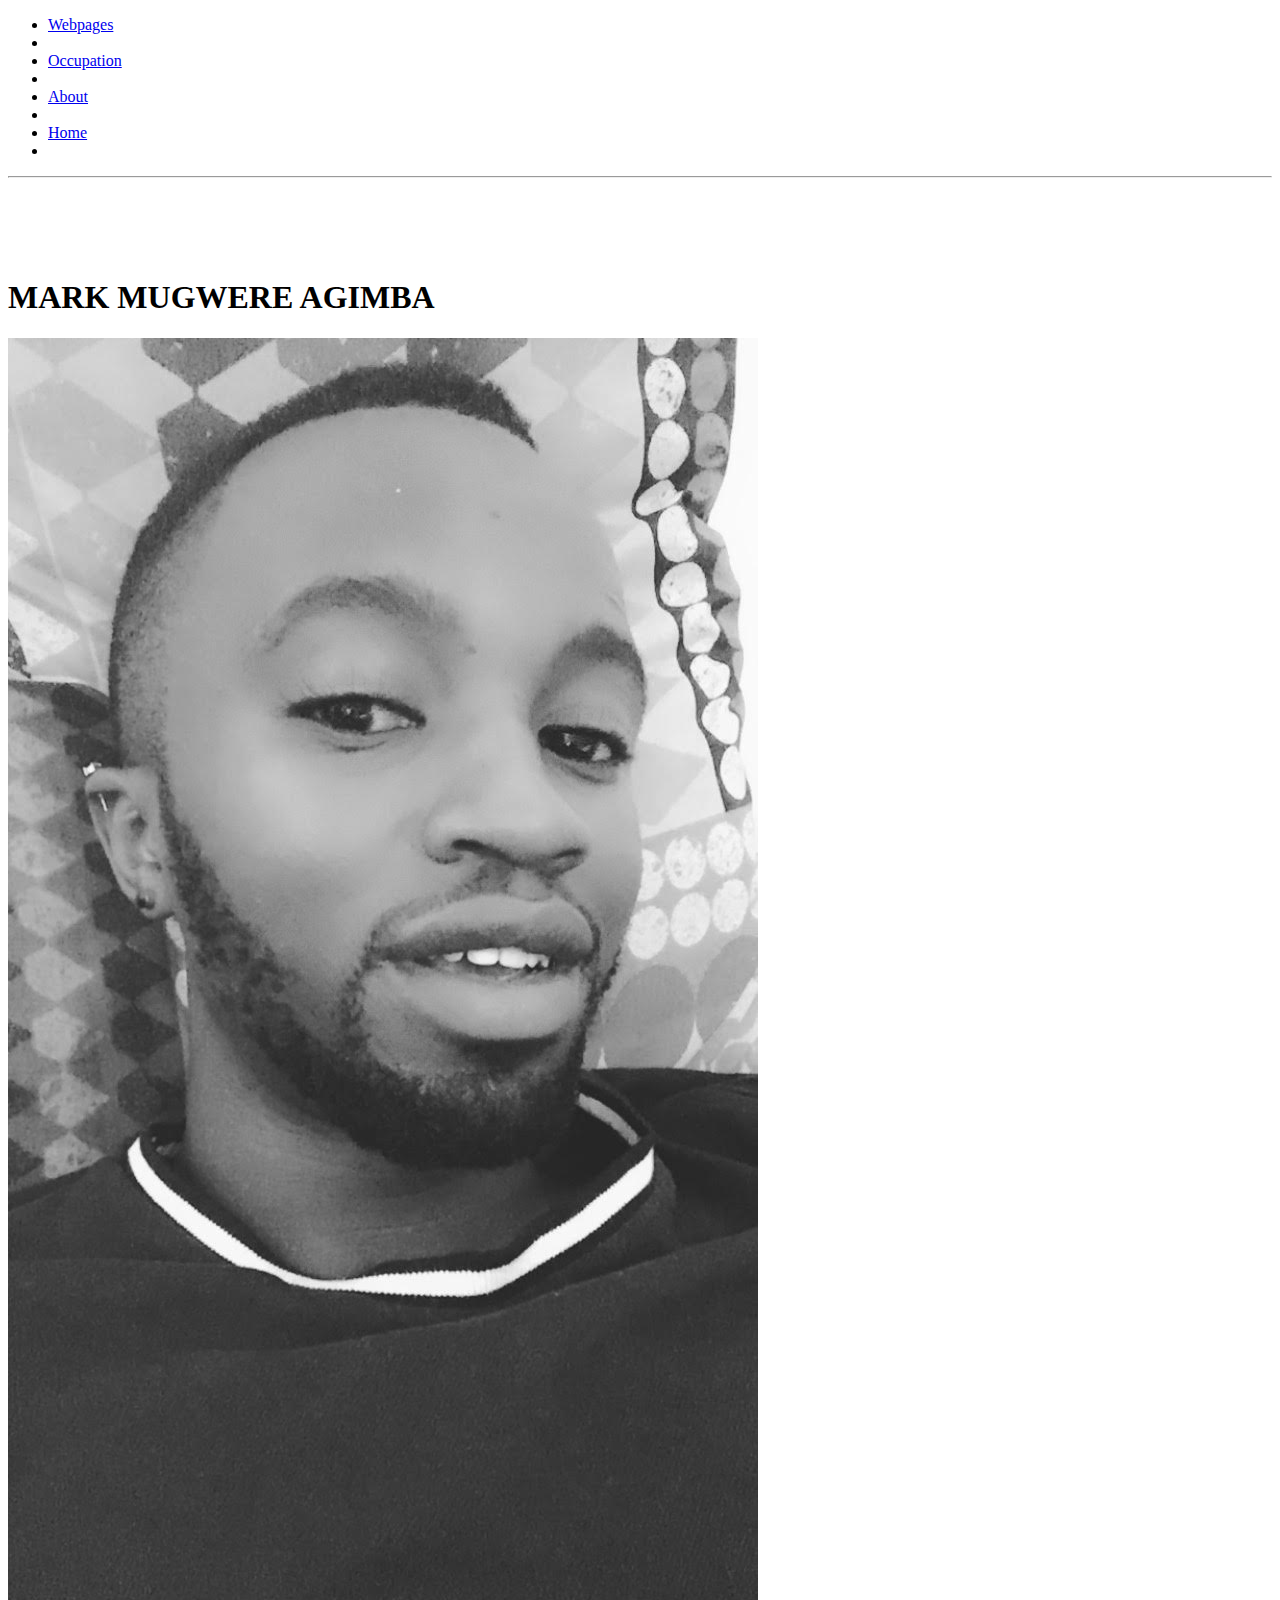
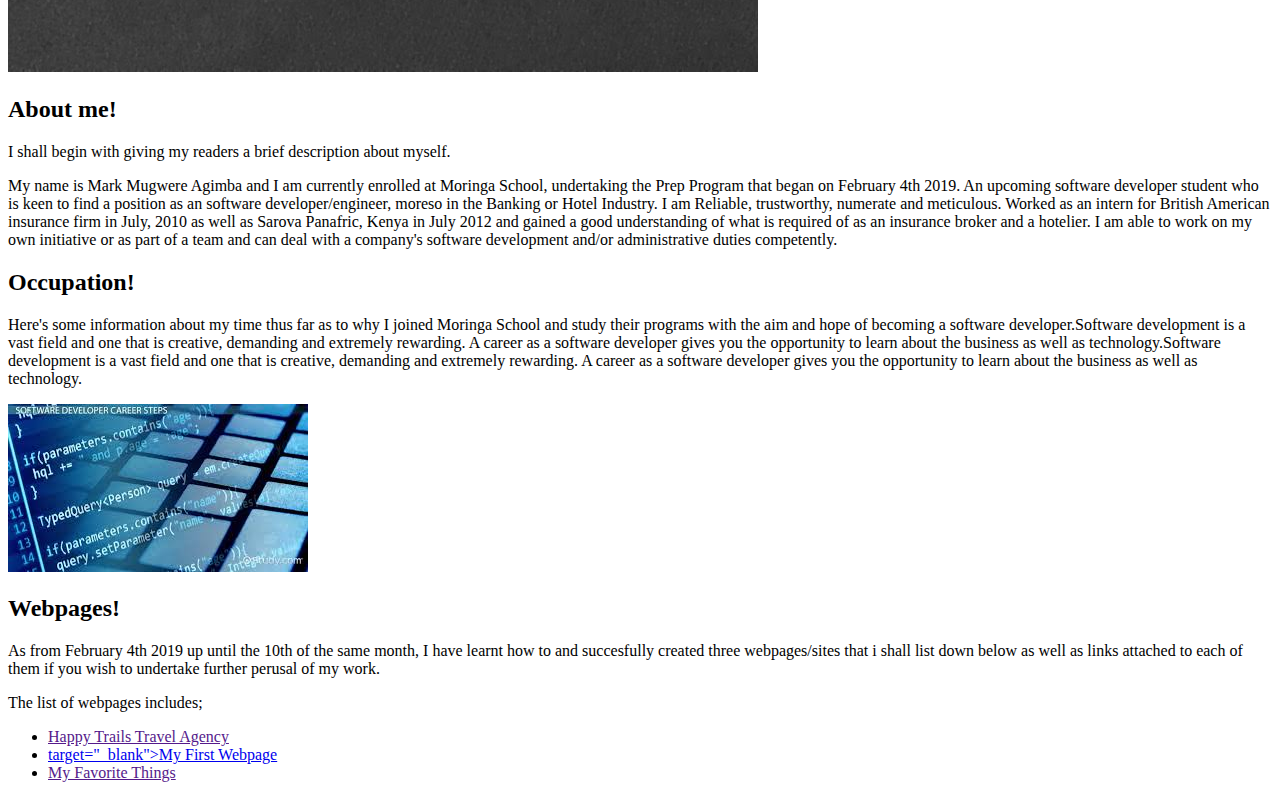
==== index.html @ c24363f0 "Webpages." ====
<!DOCTYPE html>
<html>
  <head>
    <link href="css/styles.css" rel="stylesheet" type="text/css">
    <title>MARK MUGWERE AGIMBA!</title>
  </head>

  <body>
      <nav id="navbar">
        <ul>
          <li><a href=#list>Webpages</a><li>
          <li><a href="developer">Occupation</a><li>
          <li><a href="about">About</a><li>
          <li><a href="about.html">Home</a><li>
        </ul>
      </nav>
     <hr>
     <br><br><br><br>
    <h1 class="head">MARK MUGWERE AGIMBA</h1>
    <img src="images/mark.jpg" alt="a pic of me">

    <div class="about">
      <h2 class="head">About me!</h2>
      <p class="intro">I shall begin with giving my readers a brief description about myself.</p>
      <p>My name is <span class="name">Mark Mugwere Agimba</span> and I am currently enrolled at Moringa School, undertaking the Prep Program that began on February 4th 2019. An upcoming software developer student who is keen to find a position as an software developer/engineer, moreso in the Banking or Hotel Industry. I am Reliable, trustworthy, numerate and meticulous. Worked as an intern for British American insurance firm in July, 2010 as well as  Sarova Panafric, Kenya in July 2012 and gained a good understanding of what is required of as an insurance broker and a hotelier. I am able to work on my own initiative or as part of a team and can deal with a company's software development and/or administrative duties competently.</p>
    </div>

    <div class="Occcupation">
     <h2 class="about">Occupation!</h2>

    <p class="about">Here's some information about my time thus far as to why I joined Moringa School and study their programs with the aim and hope of becoming a software developer.Software development is a vast field and one that is creative, demanding and extremely rewarding. A career as a software developer gives you the opportunity to learn about the business as well as technology.Software development is a vast field and one that is creative, demanding and extremely rewarding. A career as a software developer gives you the opportunity to learn about the business as well as technology.</p>

<img src="images/developer.jpeg" alt="Developing">

      <h2 class="about">Webpages!</h2>
    <p class="about"> As from February 4th 2019 up until the 10th of the same month, I have learnt how to and succesfully created three webpages/sites that i shall list down below as well as links attached to each of them if you wish to undertake further perusal of my work.
       <p>The list of webpages includes;</p>
         <ul>
           <li><a href="">Happy Trails Travel Agency</a></li>
           <li><a href="https://github.com/MarkAgimba/FirstWebpage">target="_blank">My First Webpage</a></li>
           <li><a href="">My Favorite Things</a></li>
         </ul>
     </div>
  </body>
</html>
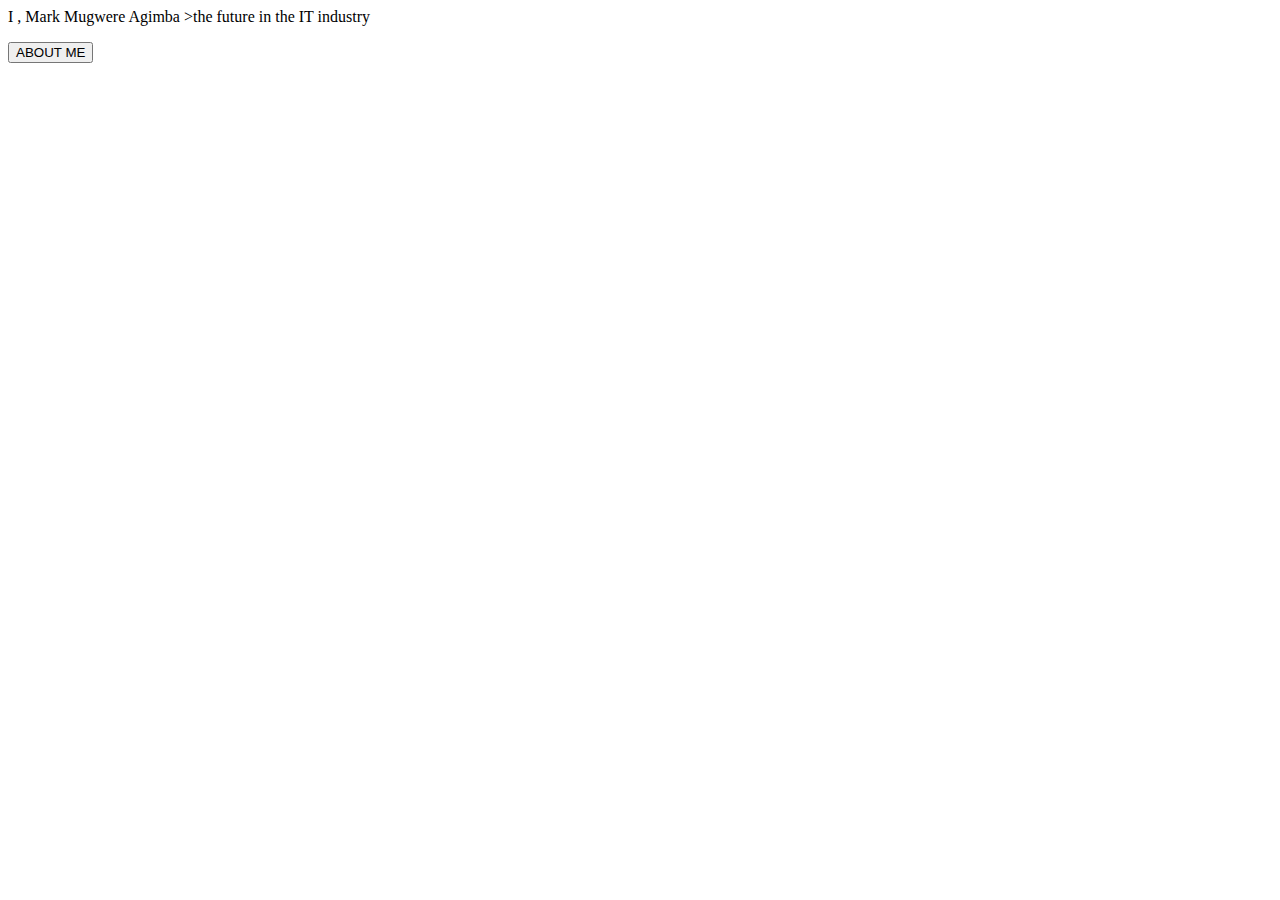
==== commit d873f920: "README.md" ====
--- a/index.html
+++ b/index.html
@@ -1,45 +1,16 @@
-<!DOCTYPE html>
+
+<! DOCTYPE html>
 <html>
   <head>
-    <link href="css/styles.css" rel="stylesheet" type="text/css">
-    <title>MARK MUGWERE AGIMBA!</title>
+    <link href="css/styles2.css" rel="stylesheet" type="text/css">
+    <link href="https://fonts.googleapis.com/css?family=Bangers" rel="stylesheet">
+    <link href="https://fonts.googleapis.com/css?family=Luckiest+Guy" rel="stylesheet">
+    <link href="https://fonts.googleapis.com/css?family=VT323" rel="stylesheet">
+    <title>Mark's Portfolio</title>
   </head>
-
   <body>
-      <nav id="navbar">
-        <ul>
-          <li><a href=#list>Webpages</a><li>
-          <li><a href="developer">Occupation</a><li>
-          <li><a href="about">About</a><li>
-          <li><a href="about.html">Home</a><li>
-        </ul>
-      </nav>
-     <hr>
-     <br><br><br><br>
-    <h1 class="head">MARK MUGWERE AGIMBA</h1>
-    <img src="images/mark.jpg" alt="a pic of me">
-
-    <div class="about">
-      <h2 class="head">About me!</h2>
-      <p class="intro">I shall begin with giving my readers a brief description about myself.</p>
-      <p>My name is <span class="name">Mark Mugwere Agimba</span> and I am currently enrolled at Moringa School, undertaking the Prep Program that began on February 4th 2019. An upcoming software developer student who is keen to find a position as an software developer/engineer, moreso in the Banking or Hotel Industry. I am Reliable, trustworthy, numerate and meticulous. Worked as an intern for British American insurance firm in July, 2010 as well as  Sarova Panafric, Kenya in July 2012 and gained a good understanding of what is required of as an insurance broker and a hotelier. I am able to work on my own initiative or as part of a team and can deal with a company's software development and/or administrative duties competently.</p>
-    </div>
-
-    <div class="Occcupation">
-     <h2 class="about">Occupation!</h2>
-
-    <p class="about">Here's some information about my time thus far as to why I joined Moringa School and study their programs with the aim and hope of becoming a software developer.Software development is a vast field and one that is creative, demanding and extremely rewarding. A career as a software developer gives you the opportunity to learn about the business as well as technology.Software development is a vast field and one that is creative, demanding and extremely rewarding. A career as a software developer gives you the opportunity to learn about the business as well as technology.</p>
-
-<img src="images/developer.jpeg" alt="Developing">
-
-      <h2 class="about">Webpages!</h2>
-    <p class="about"> As from February 4th 2019 up until the 10th of the same month, I have learnt how to and succesfully created three webpages/sites that i shall list down below as well as links attached to each of them if you wish to undertake further perusal of my work.
-       <p>The list of webpages includes;</p>
-         <ul>
-           <li><a href="">Happy Trails Travel Agency</a></li>
-           <li><a href="https://github.com/MarkAgimba/FirstWebpage">target="_blank">My First Webpage</a></li>
-           <li><a href="">My Favorite Things</a></li>
-         </ul>
-     </div>
+    <p id="intro">I , Mark Mugwere Agimba >the future in the IT industry</p>
+    <form method="get" action="about.html">
+      <button type="submit">ABOUT ME</button>
+    </form>
   </body>
-</html>
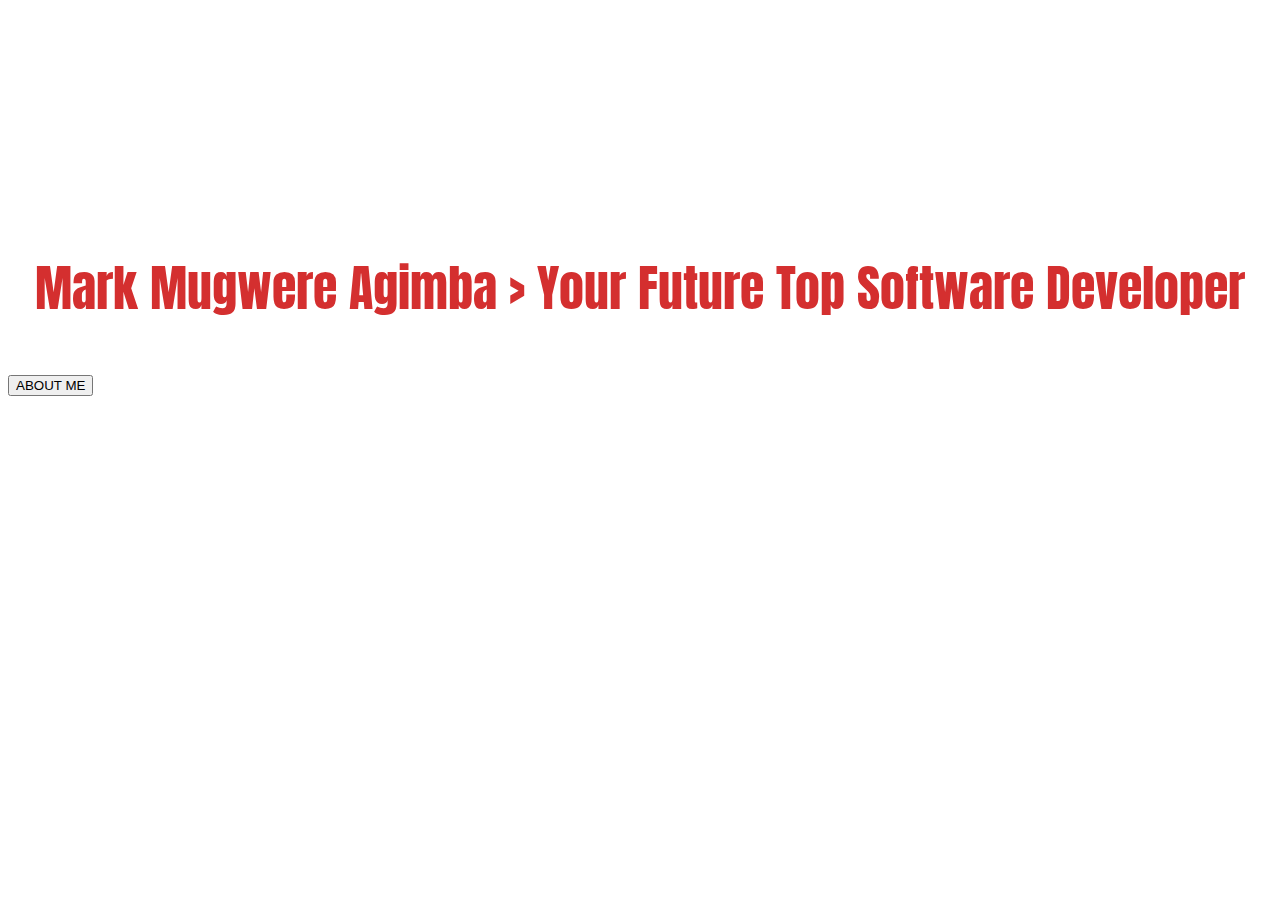
==== commit 45682b97: "font family about" ====
--- a/index.html
+++ b/index.html
@@ -3,13 +3,15 @@
 <html>
   <head>
     <link href="css/styles2.css" rel="stylesheet" type="text/css">
+    <link href="https://fonts.googleapis.com/css?family=Open+Sans" rel="stylesheet">
     <link href="https://fonts.googleapis.com/css?family=Bangers" rel="stylesheet">
+    <link href="https://fonts.googleapis.com/css?family=Anton" rel="stylesheet">
     <link href="https://fonts.googleapis.com/css?family=Luckiest+Guy" rel="stylesheet">
     <link href="https://fonts.googleapis.com/css?family=VT323" rel="stylesheet">
     <title>Mark's Portfolio</title>
   </head>
   <body>
-    <p id="intro">I , Mark Mugwere Agimba >the future in the IT industry</p>
+    <p id="intro">Mark Mugwere Agimba > Your Future Top Software Developer</p>
     <form method="get" action="about.html">
       <button type="submit">ABOUT ME</button>
     </form>
--- a/css/styles2.css
+++ b/css/styles2.css
@@ -0,0 +1,23 @@
+body{
+  background-image: <img src="images/techskils.png" alt="Background">;
+  background-size: cover;
+}
+#intro{
+  text-align: center;
+  margin-top: 250px;
+  font-family: 'Anton', sans-serif;
+  font-size: 50px;
+  color: #D42F2F;
+
+}
+.button {
+  background-color: {#92a8d1;}; /* Green */
+  border: none;
+  color: blue;
+  padding: 17px 36px;
+  margin-left: 206px;
+  text-align: center;
+  text-decoration: none;
+  display: inline-block;
+  font-size: 18px;
+}
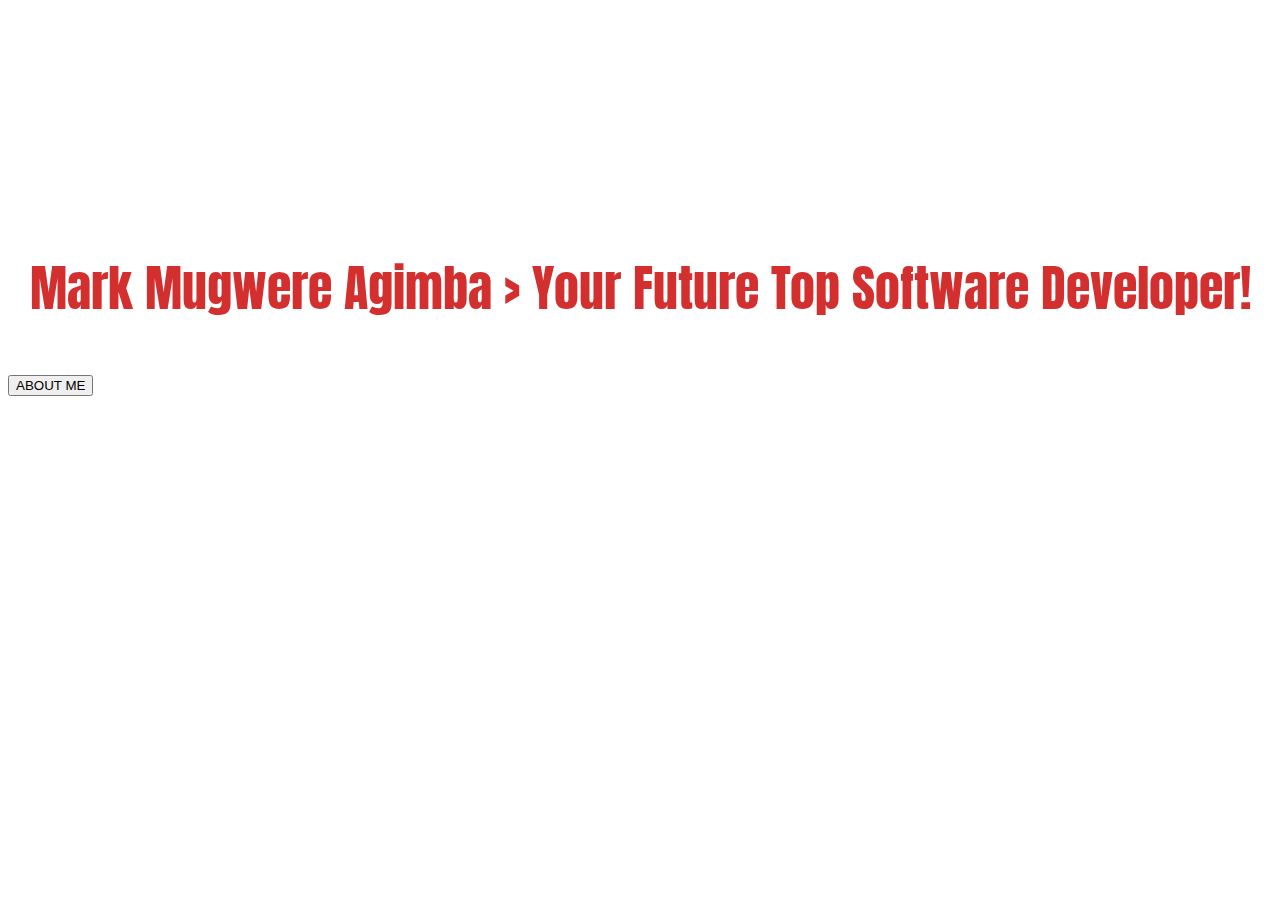
==== commit 0c2e21b4: "index intro" ====
--- a/index.html
+++ b/index.html
@@ -11,7 +11,7 @@
     <title>Mark's Portfolio</title>
   </head>
   <body>
-    <p id="intro">Mark Mugwere Agimba > Your Future Top Software Developer</p>
+    <p id="intro">Mark Mugwere Agimba > Your Future Top Software Developer!</p>
     <form method="get" action="about.html">
       <button type="submit">ABOUT ME</button>
     </form>
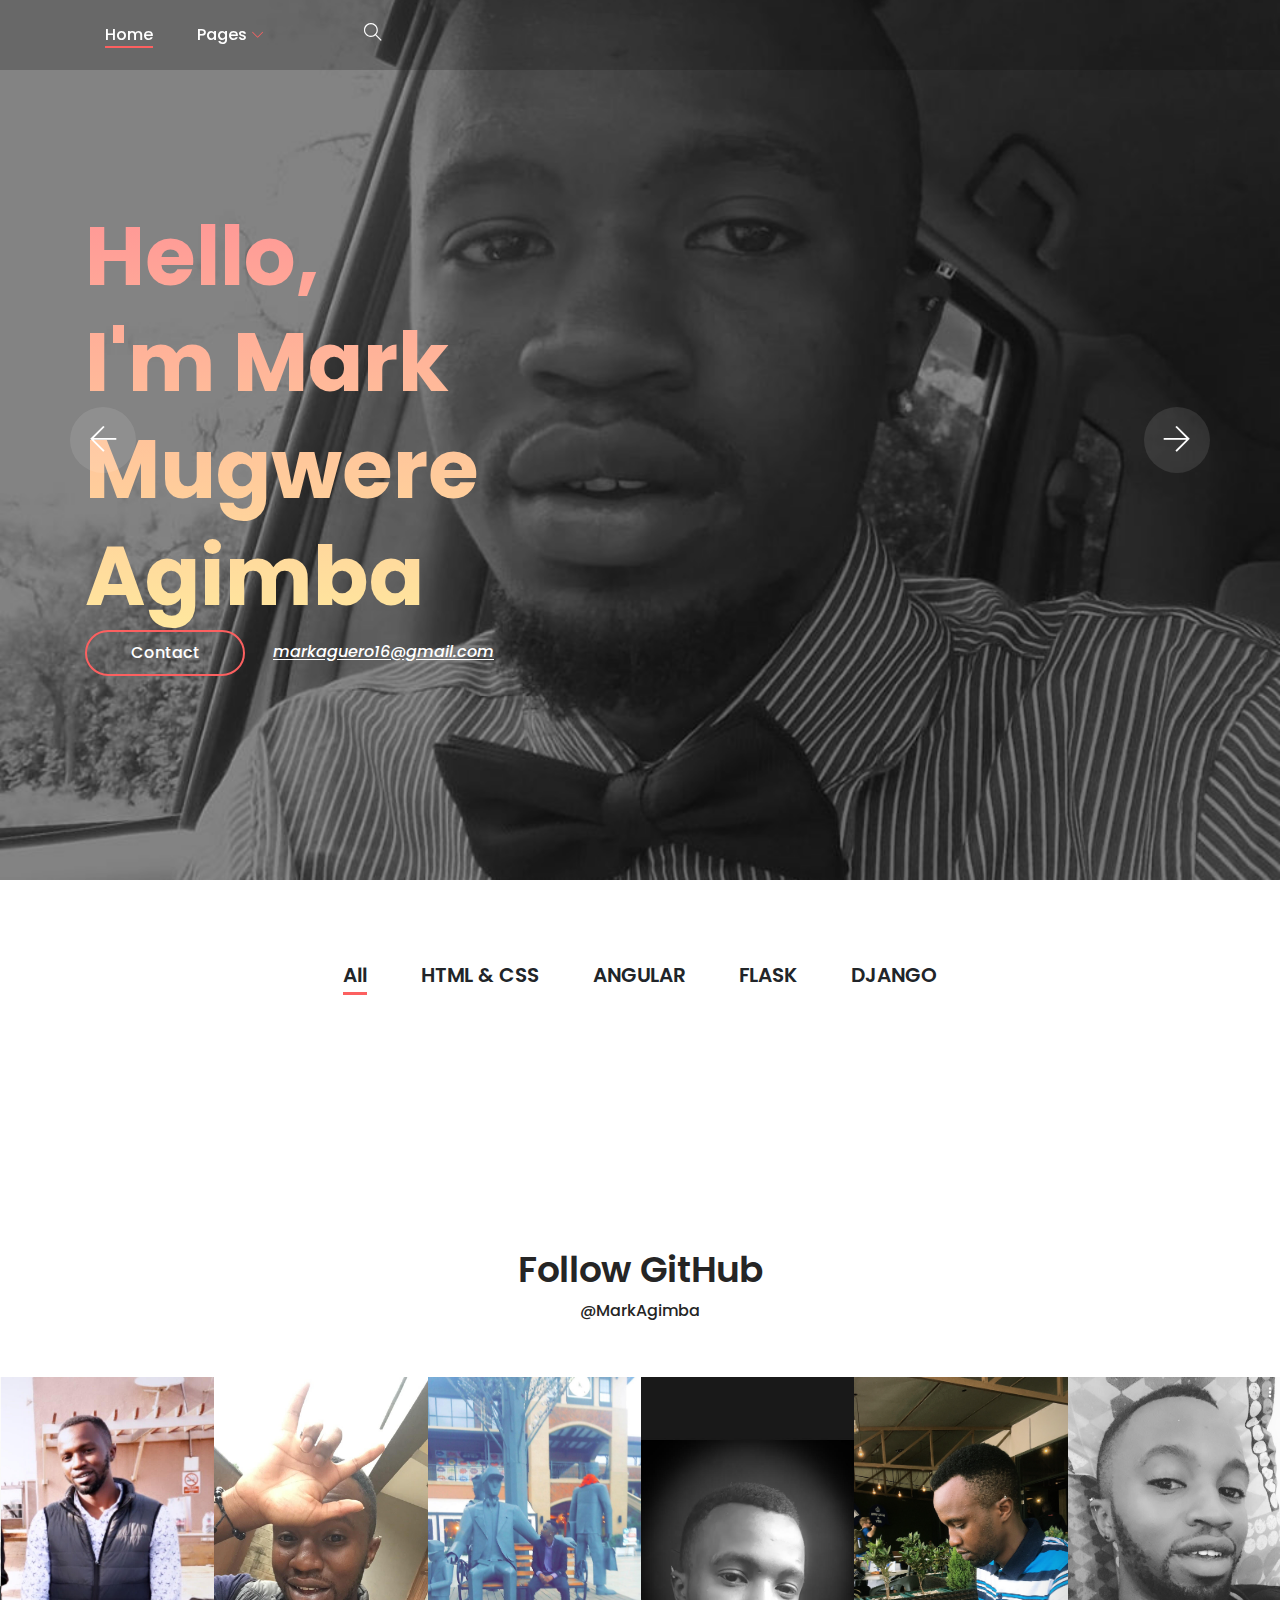
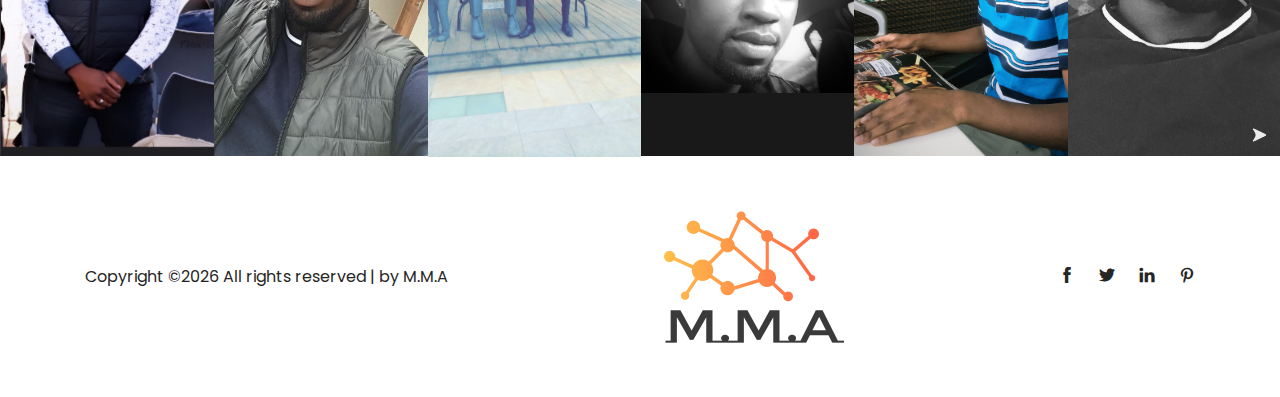
==== commit 9763a034: "edit bio" ====
--- a/index.html
+++ b/index.html
@@ -1,18 +1,347 @@
-
-<! DOCTYPE html>
-<html>
-  <head>
-    <link href="css/styles2.css" rel="stylesheet" type="text/css">
-    <link href="https://fonts.googleapis.com/css?family=Open+Sans" rel="stylesheet">
-    <link href="https://fonts.googleapis.com/css?family=Bangers" rel="stylesheet">
-    <link href="https://fonts.googleapis.com/css?family=Anton" rel="stylesheet">
-    <link href="https://fonts.googleapis.com/css?family=Luckiest+Guy" rel="stylesheet">
-    <link href="https://fonts.googleapis.com/css?family=VT323" rel="stylesheet">
-    <title>Mark's Portfolio</title>
-  </head>
-  <body>
-    <p id="intro">Mark Mugwere Agimba > Your Future Top Software Developer!</p>
-    <form method="get" action="about.html">
-      <button type="submit">ABOUT ME</button>
-    </form>
-  </body>
+<!DOCTYPE html>
+<html lang="en">
+
+<head>
+    <meta charset="UTF-8">
+    <meta name="description" content="">
+    <meta http-equiv="X-UA-Compatible" content="IE=edge">
+    <meta name="viewport" content="width=device-width, initial-scale=1, shrink-to-fit=no">
+
+    <!-- Title -->
+    <title>M.M.A Portfolio</title>
+
+    <!-- Favicon -->
+    <link rel="icon" href="./img/bg-img/mma.png">
+
+    <!-- Stylesheet -->
+    <link rel="stylesheet" href="style.css">
+
+</head>
+
+<body>
+    <!-- Preloader -->
+    <div id="preloader">
+        <div class="loader"></div>
+    </div>
+    <!-- /Preloader -->
+
+    <!-- Top Search Form Area -->
+    <div class="top-search-area">
+        <div class="modal fade" id="searchModal" tabindex="-1" role="dialog" aria-hidden="true">
+            <div class="modal-dialog modal-dialog-centered" role="document">
+                <div class="modal-content">
+                    <div class="modal-body">
+                        <!-- Close -->
+                        <button type="button" class="btn close-btn" data-dismiss="modal"><i class="ti-close"></i></button>
+                        <!-- Form -->
+                        <form action="index.html" method="post">
+                            <input type="search" name="top-search-bar" class="form-control" placeholder="Search and hit enter...">
+                            <button type="submit">Search</button>
+                        </form>
+                    </div>
+                </div>
+            </div>
+        </div>
+    </div>
+
+    <!-- Header Area Start -->
+    <header class="header-area">
+        <!-- Main Header Start -->
+        <div class="main-header-area">
+            <div class="classy-nav-container breakpoint-off">
+                <div class="container">
+                    <!-- Classy Menu -->
+                    <nav class="classy-navbar justify-content-between" id="alimeNav">
+
+                        <!-- Logo
+                        <a class="nav-brand" href="./index.html"><img src="./img/bg-img/mma.png" alt=""></a> -->
+
+                        <!-- Navbar Toggler -->
+                        <div class="classy-navbar-toggler">
+                            <span class="navbarToggler"><span></span><span></span><span></span></span>
+                        </div>
+
+                        <!-- Menu -->
+                        <div class="classy-menu">
+                            <!-- Menu Close Button -->
+                            <div class="classycloseIcon">
+                                <div class="cross-wrap"><span class="top"></span><span class="bottom"></span></div>
+                            </div>
+                            <!-- Nav Start -->
+                            <div class="classynav">
+                                <ul id="nav">
+                                    <li class="active"><a href="./index.html">Home</a></li>
+                                    <li><a href="#">Pages</a>
+                                        <ul class="dropdown">
+                                            <li><a href="./index.html">- Home</a></li>
+                                            <li><a href="./about.html">- About</a></li>
+                                            <li><a href="./contact.html">- Contact</a></li>
+                                        </ul>
+                                    </li>
+                                </ul>
+
+                                <!-- Search Icon -->
+                                <div class="search-icon" data-toggle="modal" data-target="#searchModal"><i class="ti-search"></i></div>
+                            </div>
+                            <!-- Nav End -->
+                        </div>
+                    </nav>
+                </div>
+            </div>
+        </div>
+    </header>
+    <!-- Header Area End -->
+
+    <!-- Welcome Area Start -->
+    <section class="welcome-area">
+        <div class="welcome-slides owl-carousel">
+            <!-- Single Slide -->
+            <div class="single-welcome-slide bg-img bg-overlay" style="background-image: url(img/bg-img/ppic.jpg);">
+                <div class="container h-100">
+                    <div class="row h-100 align-items-center">
+                        <!-- Welcome Text -->
+                        <div class="col-12 col-lg-8 col-xl-6">
+                            <div class="welcome-text">
+                                <h2 data-animation="bounceInDown" data-delay="900ms">Hello, <br>I'm Mark Mugwere Agimba</h2>
+                                <div class="hero-btn-group" data-animation="bounceInDown" data-delay="100ms">
+                                    <a href="#" class="btn alime-btn mb-3 mb-sm-0 mr-4">Contact</a>
+                                    <a class="hero-mail-contact" href="mailto:markaguero16@gmail.com">markaguero16@gmail.com</a>
+                                </div>
+                            </div>
+                        </div>
+                    </div>
+                </div>
+            </div>
+
+            <!-- Single Slide -->
+            <div class="single-welcome-slide bg-img bg-overlay" style="background-image: url(img/bg-img/ppic.jpg);">
+                <div class="container h-100">
+                    <div class="row h-100 align-items-center">
+                        <!-- Welcome Text -->
+                        <div class="col-12 col-lg-8 col-xl-6">
+                            <div class="welcome-text">
+                                <h2 data-animation="bounceInUp" data-delay="100ms">Full <br>Stack Developer</h2>
+                                <p data-animation="bounceInUp" data-delay="500ms">Self taught full stack developer where I gained proficiency in languages such as HTML,CSS,PostgreSQL,Angular,Flask and Django.</p>
+                                <div class="hero-btn-group" data-animation="bounceInUp" data-delay="900ms">
+                                </div>
+                            </div>
+                        </div>
+                    </div>
+                </div>
+            </div>
+        </div>
+    </section>
+    <!-- Welcome Area End -->
+
+    <!-- Gallery Area Start -->
+    <div class="alime-portfolio-area section-padding-80 clearfix">
+        <div class="container-fluid">
+            <div class="row">
+                <div class="col-12">
+                    <!-- Projects Menu -->
+                    <div class="alime-projects-menu">
+                        <div class="portfolio-menu text-center">
+                            <button class="btn active" data-filter="*">All</button>
+                            <button class="btn" data-filter=".video">HTML & CSS</button>
+                            <button class="btn" data-filter=".human">ANGULAR</button>
+                            <button class="btn" data-filter=".nature">FLASK</button>
+                            <button class="btn" data-filter=".country">DJANGO</button>
+                    
+                        </div>
+                    </div>
+                </div>
+            </div>
+
+            <div class="row alime-portfolio">
+                <!-- Single Gallery Item -->
+                <div class="col-12 col-sm-6 col-lg-3 single_gallery_item nature mb-30 wow fadeInUp" data-wow-delay="100ms">
+                    <div class="single-portfolio-content">
+                        <img src="img/bg-img/f1.png" alt="">
+                        <div class="hover-content">
+                            <a href="img/bg-img/f1.png" class="portfolio-img">+</a>
+                        </div>
+                    </div>
+                </div>
+
+                <!-- Single Gallery Item -->
+                <div class="col-12 col-sm-6 col-lg-3 single_gallery_item video human mb-30 wow fadeInUp" data-wow-delay="300ms">
+                    <div class="single-portfolio-content">
+                        <img src="img/bg-img/f2.png" alt="">
+                        <div class="hover-content">
+                            <a href="img/bg-img/f2.png" class="portfolio-img">+</a>
+                        </div>
+                    </div>
+                </div>
+
+                <!-- Single Gallery Item -->
+                <div class="col-12 col-sm-6 col-lg-3 single_gallery_item country mb-30 wow fadeInUp" data-wow-delay="500ms">
+                    <div class="single-portfolio-content">
+                        <img src="img/bg-img/f3.png" alt="">
+                        <div class="hover-content">
+                            <a href="img/bg-img/f3.png" class="portfolio-img">+</a>
+                        </div>
+                    </div>
+                </div>
+
+                <!-- Single Gallery Item -->
+                <div class="col-12 col-sm-6 col-lg-3 single_gallery_item human mb-30 wow fadeInUp" data-wow-delay="700ms">
+                    <div class="single-portfolio-content">
+                        <img src="img/bg-img/f4.png" alt="">
+                        <div class="hover-content">
+                            <a href="img/bg-img/f4.png" class="portfolio-img">+</a>
+                        </div>
+                    </div>
+                </div>
+
+                <!-- Single Gallery Item -->
+                
+                
+
+                <!-- Single Gallery Item -->
+              
+
+                <!-- Single Gallery Item -->
+               
+
+                <!-- Single Gallery Item -->
+                
+
+                <!-- Single Gallery Item -->
+                
+
+                <!-- Single Gallery Item -->
+               
+
+                <!-- Single Gallery Item -->
+                
+            </div>
+
+            
+        </div>
+    </div>
+    <!-- Gallery Area End -->
+
+    <!-- Follow Area Start -->
+    <section class="follow-area clearfix">
+        <div class="container">
+            <div class="row">
+                <div class="col-12">
+                    <div class="section-heading text-center">
+                        <h2>Follow GitHub</h2>
+                        <p><a href="https://github.com/MarkAgimba">@MarkAgimba</a></p>
+                    </div>
+                </div>
+            </div>
+        </div>
+
+        <!-- Instagram Feed Area -->
+        <div class="instragram-feed-area owl-carousel">
+            <!-- Single Instagram Item -->
+            <div class="single-instagram-item">
+                <img src="img/bg-img/m1.jpg" alt="">
+                <div class="instagram-hover-content text-center d-flex align-items-center justify-content-center">
+                    <a href="#">
+                        <i class="ti-instagram" aria-hidden="true"></i>
+                        <span>M.M.A</span>
+                    </a>
+                </div>
+            </div>
+            <!-- Single Instagram Item -->
+            <div class="single-instagram-item">
+                <img src="img/bg-img/m2.jpg" alt="">
+                <div class="instagram-hover-content text-center d-flex align-items-center justify-content-center">
+                    <a href="#">
+                        <i class="ti-instagram" aria-hidden="true"></i>
+                        <span>M.M.A</span>
+                    </a>
+                </div>
+            </div>
+            <!-- Single Instagram Item -->
+            <div class="single-instagram-item">
+                <img src="img/bg-img/m3.jpg" alt="">
+                <div class="instagram-hover-content text-center d-flex align-items-center justify-content-center">
+                    <a href="#">
+                        <i class="ti-instagram" aria-hidden="true"></i>
+                        <span>M.M.A</span>
+                    </a>
+                </div>
+            </div>
+            <!-- Single Instagram Item -->
+            <div class="single-instagram-item">
+                <img src="img/bg-img/m4.jpg" alt="">
+                <div class="instagram-hover-content text-center d-flex align-items-center justify-content-center">
+                    <a href="#">
+                        <i class="ti-instagram" aria-hidden="true"></i>
+                        <span>M.M.A</span>
+                    </a>
+                </div>
+            </div>
+            <!-- Single Instagram Item -->
+            <div class="single-instagram-item">
+                <img src="img/bg-img/m5.jpg" alt="">
+                <div class="instagram-hover-content text-center d-flex align-items-center justify-content-center">
+                    <a href="#">
+                        <i class="ti-instagram" aria-hidden="true"></i>
+                        <span>M.M.A</span>
+                    </a>
+                </div>
+            </div>
+            <!-- Single Instagram Item -->
+            <div class="single-instagram-item">
+                <img src="img/bg-img/m6.jpg" alt="">
+                <div class="instagram-hover-content text-center d-flex align-items-center justify-content-center">
+                    <a href="#">
+                        <i class="ti-instagram" aria-hidden="true"></i>
+                        <span>M.M.A</span>
+                    </a>
+                </div>
+            </div>
+        </div>
+    </section>
+    <!-- Follow Area End -->
+
+    <!-- Footer Area Start -->
+    <footer class="footer-area">
+        <div class="container">
+            <div class="row">
+                <div class="col-12">
+                    <div class="footer-content d-flex align-items-center justify-content-between">
+                        <!-- Copywrite Text -->
+                        <div class="copywrite-text">
+                            <p><!-- Link back to Colorlib can't be removed. Template is licensed under CC BY 3.0. -->
+Copyright &copy;<script>document.write(new Date().getFullYear());</script> All rights reserved | by M.M.A 
+<!-- Link back to Colorlib can't be removed. Template is licensed under CC BY 3.0. --></p>
+                        </div>
+                        <!-- Footer Logo -->
+                        <div class="footer-logo">
+                            <a href="#"><img src="img/bg-img/mma.png" alt=""></a>
+                        </div>
+                        <!-- Social Info -->
+                        <div class="social-info">
+                            <a href="#"><i class="ti-facebook" aria-hidden="true"></i></a>
+                            <a href="#"><i class="ti-twitter-alt" aria-hidden="true"></i></a>
+                            <a href="#"><i class="ti-linkedin" aria-hidden="true"></i></a>
+                            <a href="#"><i class="ti-pinterest" aria-hidden="true"></i></a>
+                        </div>
+                    </div>
+                </div>
+            </div>
+        </div>
+    </footer>
+    <!-- Footer Area End -->
+
+    <!-- **** All JS Files ***** -->
+    <!-- jQuery 2.2.4 -->
+    <script src="js/jquery.min.js"></script>
+    <!-- Popper -->
+    <script src="js/popper.min.js"></script>
+    <!-- Bootstrap -->
+    <script src="js/bootstrap.min.js"></script>
+    <!-- All Plugins -->
+    <script src="js/alime.bundle.js"></script>
+    <!-- Active -->
+    <script src="js/default-assets/active.js"></script>
+
+</body>
+
+</html>--- a/style.css
+++ b/style.css
@@ -0,0 +1,1648 @@
+/* ------------------------------------------
+[Master Stylesheet]
+
+Template Name: Alime - Photography HTML Template
+Template Author: Colorlib
+Template Author URL: http://colorlib.com
+Version: 1.0.0
+Last Update: Feb 22, 2019
+
+
+[Tables of CSS Content]
+
++ body
+
+    - 01.0 Reboot CSS
+    - 02.0 Spacing CSS
+    - 03.0 Preloader CSS
+    - 04.0 Heading CSS
+    - 05.0 Backtotop CSS
+    - 06.0 Buttons CSS
+    - 07.0 Header CSS
+    - 08.0 Hero CSS
+    - 09.0 Footer CSS
+    - 10.0 Follow CSS
+    - 11.0 About CSS
+    - 12.0 Breadcrumb CSS
+    - 13.0 Blog CSS
+    - 14.0 Team CSS
+    - 15.0 Gallery CSS
+    - 16.0 Contact CSS
+
+--------------------------------------------- */
+/* Import Fonts & All CSS */
+@import url("https://fonts.googleapis.com/css?family=Poppins:100,200,300,400,500,600,700");
+@import url(css/bootstrap.min.css);
+@import url(css/animate.css);
+@import url(css/default-assets/classy-nav.css);
+@import url(css/owl.carousel.min.css);
+@import url(css/magnific-popup.css);
+@import url(css/font-awesome.min.css);
+@import url(css/default-assets/themify-icons.css);
+@import url(css/style.css);
+/* :: 01.0 Reboot CSS */
+* {
+  margin: 0;
+  padding: 0; }
+
+body {
+  font-family: "Poppins", sans-serif;
+  font-weight: 400;
+  font-size: 16px;
+  position: relative;
+  z-index: auto; }
+
+h1,
+h2,
+h3,
+h4,
+h5,
+h6 {
+  font-family: "Poppins", sans-serif;
+  color: #252525;
+  line-height: 1.3;
+  font-weight: 600; }
+
+a,
+a:active,
+a:focus,
+a:hover {
+  color: #252525;
+  text-decoration: none;
+  -webkit-transition-duration: 500ms;
+  -o-transition-duration: 500ms;
+  transition-duration: 500ms;
+  outline: none;
+  font-weight: 500; }
+
+li {
+  list-style: none; }
+
+p {
+  line-height: 1.9;
+  color: #636363;
+  font-size: 16px;
+  font-weight: 400; }
+
+img {
+  width: 100%;
+  height: auto; }
+
+ul {
+  margin: 0;
+  padding: 0; }
+  ul li {
+    margin: 0;
+    padding: 0; }
+
+.bg-overlay {
+  position: relative;
+  z-index: 1; }
+  .bg-overlay::after {
+    position: absolute;
+    content: "";
+    height: 100%;
+    width: 100%;
+    top: 0;
+    left: 0;
+    z-index: -1;
+    background-color: rgba(0, 0, 0, 0.4); }
+
+.bg-img {
+  background-position: center center !important;
+  background-size: cover !important;
+  background-repeat: no-repeat !important; }
+
+.jarallax {
+  position: relative;
+  z-index: 0; }
+  .jarallax > .jarallax-img {
+    position: absolute;
+    object-fit: cover;
+    font-family: 'object-fit: cover';
+    top: 0;
+    left: 0;
+    width: 100%;
+    height: 100%;
+    z-index: -1; }
+
+.mfp-image-holder .mfp-close,
+.mfp-iframe-holder .mfp-close {
+  position: fixed;
+  z-index: 100;
+  color: #ffffff;
+  right: 20px;
+  text-align: center;
+  padding-right: 0;
+  width: 100%;
+  top: 20px;
+  width: 30px;
+  background: #fc6060;
+  height: 30px;
+  line-height: 30px; }
+
+img.mfp-img {
+  -webkit-box-shadow: 0 2px 40px 8px rgba(15, 15, 15, 0.15);
+  box-shadow: 0 2px 40px 8px rgba(15, 15, 15, 0.15); }
+
+button.mfp-close,
+button.mfp-arrow {
+  background: #fc6060; }
+
+.mfp-bottom-bar {
+  display: none !important; }
+
+.mfp-bg {
+  background-color: #000000; }
+
+.bg-transparent {
+  background-color: transparent !important; }
+
+.bg-gray {
+  background-color: #f7f7f7 !important; }
+
+textarea:focus,
+input:focus {
+  outline: none; }
+
+textarea:invalid,
+input:invalid,
+textarea:required,
+input:required {
+  box-shadow: none !important; }
+
+.border {
+  border-color: #ebebeb; }
+
+.mfp-arrow-left::after {
+  border-right-color: transparent; }
+
+.mfp-arrow-left::before {
+  border-right-color: #ffffff; }
+
+.mfp-arrow-right::after {
+  border-left-color: transparent; }
+
+.mfp-arrow-right::before {
+  border-left-color: #ffffff; }
+
+/* :: 02.0 Spacing CSS */
+.mt-15 {
+  margin-top: 15px; }
+
+.mt-30 {
+  margin-top: 30px; }
+
+.mt-40 {
+  margin-top: 40px; }
+
+.mt-50 {
+  margin-top: 50px; }
+
+.mt-70 {
+  margin-top: 70px; }
+
+.mt-80 {
+  margin-top: 80px; }
+
+.mt-100 {
+  margin-top: 100px; }
+
+.mt-150 {
+  margin-top: 150px; }
+
+.mr-15 {
+  margin-right: 15px; }
+
+.mr-30 {
+  margin-right: 30px; }
+
+.mr-50 {
+  margin-right: 50px; }
+
+.mr-100 {
+  margin-right: 100px; }
+
+.mb-10 {
+  margin-bottom: 10px; }
+
+.mb-15 {
+  margin-bottom: 15px; }
+
+.mb-30 {
+  margin-bottom: 30px; }
+
+.mb-40 {
+  margin-bottom: 40px; }
+
+.mb-50 {
+  margin-bottom: 50px; }
+
+.mb-60 {
+  margin-bottom: 60px; }
+
+.mb-70 {
+  margin-bottom: 70px; }
+
+.mb-80 {
+  margin-bottom: 80px; }
+
+.mb-100 {
+  margin-bottom: 100px; }
+
+.ml-15 {
+  margin-left: 15px; }
+
+.ml-30 {
+  margin-left: 30px; }
+
+.ml-50 {
+  margin-left: 50px; }
+
+.ml-100 {
+  margin-left: 100px; }
+
+.pt-50 {
+  padding-top: 50px !important; }
+
+.section-padding-80 {
+  padding-top: 80px;
+  padding-bottom: 80px; }
+
+.section-padding-0-80 {
+  padding-top: 0;
+  padding-bottom: 80px; }
+
+.section-padding-80-0 {
+  padding-top: 80px;
+  padding-bottom: 0; }
+
+.section-padding-80-50 {
+  padding-top: 80px;
+  padding-bottom: 50px; }
+
+.section-padding-100 {
+  padding-top: 100px;
+  padding-bottom: 100px; }
+
+.section-padding-0-100 {
+  padding-top: 0;
+  padding-bottom: 100px; }
+
+.section-padding-100-0 {
+  padding-top: 100px;
+  padding-bottom: 0; }
+
+/* :: 3.0 Preloader CSS */
+#preloader {
+  position: fixed;
+  width: 100%;
+  height: 100%;
+  z-index: 9999999;
+  top: 0;
+  left: 0;
+  background-color: #ffffff;
+  display: -webkit-box;
+  display: -ms-flexbox;
+  display: flex;
+  -webkit-box-align: center;
+  -ms-flex-align: center;
+  align-items: center;
+  -webkit-box-pack: center;
+  -ms-flex-pack: center;
+  justify-content: center;
+  overflow: hidden; }
+
+.loader,
+.loader:before,
+.loader:after {
+  border-radius: 50%;
+  width: 2.5em;
+  height: 2.5em;
+  -webkit-animation-fill-mode: both;
+  animation-fill-mode: both;
+  -webkit-animation: load7 1.8s infinite ease-in-out;
+  animation: load7 1.8s infinite ease-in-out; }
+
+.loader {
+  margin-top: -20px;
+  color: #fc6060;
+  font-size: 6px;
+  position: relative;
+  -webkit-transform: translateZ(0);
+  -ms-transform: translateZ(0);
+  transform: translateZ(0);
+  -webkit-animation-delay: -0.16s;
+  animation-delay: -0.16s; }
+
+.loader:before,
+.loader:after {
+  content: '';
+  position: absolute;
+  top: 0; }
+
+.loader:before {
+  left: -3.5em;
+  -webkit-animation-delay: -0.32s;
+  animation-delay: -0.32s; }
+
+.loader:after {
+  left: 3.5em; }
+
+@-webkit-keyframes load7 {
+  0%,
+    80%,
+    100% {
+    box-shadow: 0 2.5em 0 -1.3em; }
+  40% {
+    box-shadow: 0 2.5em 0 0; } }
+@keyframes load7 {
+  0%,
+    80%,
+    100% {
+    box-shadow: 0 2.5em 0 -1.3em; }
+  40% {
+    box-shadow: 0 2.5em 0 0; } }
+/* :: 4.0 Heading CSS */
+.section-heading {
+  position: relative;
+  z-index: 1;
+  margin-bottom: 50px; }
+  .section-heading h2 {
+    font-size: 36px;
+    text-transform: capitalize;
+    margin-bottom: 5px;
+    display: block;
+    line-height: 1.2; }
+    @media only screen and (max-width: 767px) {
+      .section-heading h2 {
+        font-size: 24px; } }
+  .section-heading p {
+    margin-bottom: 0; }
+  .section-heading.white p,
+  .section-heading.white h2 {
+    color: #ffffff; }
+
+/* :: 5.0 Backtotop CSS */
+#scrollUp {
+  position: fixed;
+  right: 40px;
+  font-size: 20px;
+  line-height: 40px;
+  width: 40px;
+  height: 40px;
+  bottom: 40px;
+  background-color: #fc6060;
+  color: #ffffff;
+  text-align: center;
+  -webkit-transition-duration: 500ms;
+  -o-transition-duration: 500ms;
+  transition-duration: 500ms;
+  border-radius: 50%;
+  -webkit-box-shadow: 0 2px 40px 8px rgba(15, 15, 15, 0.15);
+  box-shadow: 0 2px 40px 8px rgba(15, 15, 15, 0.15);
+  z-index: 15962536; }
+  @media only screen and (max-width: 767px) {
+    #scrollUp {
+      right: 20px;
+      bottom: 20px; } }
+  #scrollUp:focus, #scrollUp:hover {
+    background-color: #000000;
+    color: #ffffff; }
+
+/* :: 6.0 Buttons CSS */
+.btn:focus {
+  box-shadow: none; }
+
+.alime-btn {
+  position: relative;
+  z-index: 1;
+  min-width: 160px;
+  height: 46px;
+  line-height: 42px;
+  font-size: 16px;
+  font-weight: 500;
+  display: inline-block;
+  padding: 0 30px;
+  text-align: center;
+  text-transform: capitalize;
+  background-color: transparent;
+  color: #ffffff;
+  border: 2px solid #fc6060;
+  border-radius: 60px;
+  -webkit-transition-duration: 500ms;
+  -o-transition-duration: 500ms;
+  transition-duration: 500ms; }
+  .alime-btn.btn-2 {
+    color: #252525; }
+  .alime-btn:focus, .alime-btn:hover {
+    font-weight: 500;
+    -webkit-box-shadow: 0 2px 40px 8px rgba(15, 15, 15, 0.15);
+    box-shadow: 0 2px 40px 8px rgba(15, 15, 15, 0.15);
+    background-color: #fc6060;
+    color: #ffffff; }
+
+.badges-btn {
+  background-color: #ebebeb;
+  padding: 5px 15px;
+  display: inline-block;
+  color: #636363;
+  font-size: 12px;
+  font-weight: 500;
+  text-transform: uppercase;
+  border-radius: 2px;
+  -webkit-transition-duration: 500ms;
+  -o-transition-duration: 500ms;
+  transition-duration: 500ms;
+  letter-spacing: 1px; }
+  .badges-btn:hover, .badges-btn:focus {
+    background-color: #fc6060;
+    color: #ffffff;
+    font-weight: 500; }
+
+/* :: 7.0 Header CSS */
+.header-area {
+  position: fixed;
+  z-index: 100;
+  width: 100%;
+  -webkit-transition-duration: 500ms;
+  -o-transition-duration: 500ms;
+  transition-duration: 500ms;
+  background-color: transparent; }
+  .header-area .search-icon {
+    position: relative;
+    z-index: 1;
+    margin-left: 80px; }
+    .header-area .search-icon i {
+      font-size: 18px;
+      color: #ffffff;
+      cursor: pointer; }
+
+.top-search-area .modal {
+  background-color: rgba(0, 0, 0, 0.7); }
+.top-search-area .modal-content .modal-body {
+  padding: 50px; }
+  .top-search-area .modal-content .modal-body button.close-btn {
+    position: absolute;
+    top: 15px;
+    right: 15px;
+    z-index: 10;
+    font-size: 14px; }
+    .top-search-area .modal-content .modal-body button.close-btn.btn {
+      padding: 0;
+      background-color: transparent; }
+.top-search-area form {
+  width: 100%;
+  position: relative;
+  z-index: 1; }
+  .top-search-area form input {
+    width: 100%;
+    height: 50px;
+    border: none;
+    -webkit-box-shadow: 0 0 30px 15px rgba(0, 0, 0, 0.08);
+    box-shadow: 0 0 30px 15px rgba(0, 0, 0, 0.08);
+    border-radius: 6px;
+    font-size: 12px;
+    font-style: italic;
+    padding: 0 20px; }
+    .top-search-area form input:focus {
+      -webkit-box-shadow: 0 0 30px 15px rgba(0, 0, 0, 0.08);
+      box-shadow: 0 0 30px 15px rgba(0, 0, 0, 0.08); }
+  .top-search-area form button {
+    position: absolute;
+    width: 100px;
+    height: 50px;
+    top: 0;
+    right: 0;
+    z-index: 10;
+    border-radius: 0 6px 6px 0;
+    border: none;
+    background-color: #fc6060;
+    font-weight: 600;
+    font-size: 14px;
+    text-transform: uppercase;
+    text-align: center;
+    color: #ffffff;
+    cursor: pointer; }
+
+.classy-nav-container {
+  background-color: transparent;
+  padding: 0; }
+  .classy-nav-container .classy-navbar {
+    -webkit-transition-duration: 500ms;
+    -o-transition-duration: 500ms;
+    transition-duration: 500ms;
+    height: 70px;
+    padding: 0; }
+    @media only screen and (max-width: 767px) {
+      .classy-nav-container .classy-navbar .nav-brand {
+        max-width: 90px;
+        margin-right: 15px; } }
+    .classy-nav-container .classy-navbar .classynav ul li a {
+      font-size: 16px;
+      text-transform: capitalize;
+      color: #ffffff;
+      font-weight: 500;
+      padding: 0 20px; }
+      .classy-nav-container .classy-navbar .classynav ul li a:hover, .classy-nav-container .classy-navbar .classynav ul li a:focus {
+        color: #fc6060; }
+      @media only screen and (min-width: 992px) and (max-width: 1199px) {
+        .classy-nav-container .classy-navbar .classynav ul li a {
+          font-size: 14px; } }
+      @media only screen and (min-width: 768px) and (max-width: 991px) {
+        .classy-nav-container .classy-navbar .classynav ul li a {
+          font-size: 14px;
+          color: #252525; }
+          .classy-nav-container .classy-navbar .classynav ul li a:hover, .classy-nav-container .classy-navbar .classynav ul li a:focus {
+            color: #fc6060; } }
+      @media only screen and (max-width: 767px) {
+        .classy-nav-container .classy-navbar .classynav ul li a {
+          font-size: 14px;
+          color: #252525; }
+          .classy-nav-container .classy-navbar .classynav ul li a:hover, .classy-nav-container .classy-navbar .classynav ul li a:focus {
+            color: #fc6060; } }
+    .classy-nav-container .classy-navbar .classynav ul li.cn-dropdown-item ul li a, .classy-nav-container .classy-navbar .classynav ul li.megamenu-item ul li a {
+      font-size: 14px;
+      text-transform: capitalize;
+      height: 42px;
+      line-height: 42px;
+      padding: 0 30px;
+      color: #252525; }
+      .classy-nav-container .classy-navbar .classynav ul li.cn-dropdown-item ul li a:focus, .classy-nav-container .classy-navbar .classynav ul li.cn-dropdown-item ul li a:hover, .classy-nav-container .classy-navbar .classynav ul li.megamenu-item ul li a:focus, .classy-nav-container .classy-navbar .classynav ul li.megamenu-item ul li a:hover {
+        color: #fc6060; }
+
+.classynav ul li.active a {
+  position: relative;
+  z-index: 1; }
+  .classynav ul li.active a::before {
+    width: calc(100% - 40px);
+    height: 2px;
+    background-color: #fc6060;
+    position: absolute;
+    bottom: 7px;
+    left: 0;
+    z-index: 1;
+    content: '';
+    left: 50%;
+    transform: translateX(-50%); }
+    @media only screen and (min-width: 768px) and (max-width: 991px) {
+      .classynav ul li.active a::before {
+        display: none; } }
+    @media only screen and (max-width: 767px) {
+      .classynav ul li.active a::before {
+        display: none; } }
+
+.classynav ul li.has-down > a::after,
+.classynav ul li.has-down.active > a::after,
+.classynav ul li.megamenu-item > a::after {
+  color: #fc6060; }
+
+.breakpoint-off .classynav ul li .dropdown,
+.breakpoint-off .classynav ul li .megamenu {
+  width: 210px;
+  -webkit-box-shadow: 0 2px 40px 8px rgba(15, 15, 15, 0.15);
+  box-shadow: 0 2px 40px 8px rgba(15, 15, 15, 0.15);
+  border-radius: 6px; }
+
+.breakpoint-off .classynav ul li .megamenu {
+  width: 100%; }
+
+.classy-navbar-toggler .navbarToggler span {
+  background-color: #252525; }
+
+.main-header-area {
+  position: relative;
+  z-index: 1;
+  background-color: transparent;
+  -webkit-transition-duration: 500ms;
+  -o-transition-duration: 500ms;
+  transition-duration: 500ms;
+  height: 70px;
+  background-color: rgba(0, 0, 0, 0.2); }
+  .main-header-area.sticky {
+    background-color: #000000; }
+
+.classy-navbar-toggler .navbarToggler span {
+  background-color: #ffffff; }
+
+/* :: 8.0 Hero CSS */
+.welcome-area {
+  position: relative;
+  z-index: 1; }
+
+.welcome-slides {
+  position: relative;
+  z-index: 1;
+  overflow: hidden; }
+  .welcome-slides .owl-prev,
+  .welcome-slides .owl-next {
+    -webkit-transition-duration: 500ms;
+    -o-transition-duration: 500ms;
+    transition-duration: 500ms;
+    width: 66px;
+    height: 66px;
+    border-radius: 50%;
+    background-color: rgba(255, 255, 255, 0.1);
+    position: absolute;
+    top: 50%;
+    left: 70px;
+    margin-top: -33px;
+    z-index: 10;
+    text-align: center;
+    line-height: 70px;
+    color: #ffffff;
+    font-size: 30px; }
+    .welcome-slides .owl-prev:hover, .welcome-slides .owl-prev:focus,
+    .welcome-slides .owl-next:hover,
+    .welcome-slides .owl-next:focus {
+      background-color: #fc6060; }
+    @media only screen and (min-width: 768px) and (max-width: 991px) {
+      .welcome-slides .owl-prev,
+      .welcome-slides .owl-next {
+        left: 30px; } }
+    @media only screen and (max-width: 767px) {
+      .welcome-slides .owl-prev,
+      .welcome-slides .owl-next {
+        width: 40px;
+        left: 15px;
+        height: 40px;
+        font-size: 18px;
+        line-height: 44px; } }
+  .welcome-slides .owl-next {
+    left: auto;
+    right: 70px; }
+    @media only screen and (min-width: 768px) and (max-width: 991px) {
+      .welcome-slides .owl-next {
+        right: 30px; } }
+    @media only screen and (max-width: 767px) {
+      .welcome-slides .owl-next {
+        right: 15px; } }
+
+.single-welcome-slide {
+  position: relative;
+  z-index: 2;
+  width: 100%;
+  height: 880px;
+  background-color: #fc6060; }
+  @media only screen and (min-width: 992px) and (max-width: 1199px) {
+    .single-welcome-slide {
+      height: 750px; } }
+  @media only screen and (min-width: 768px) and (max-width: 991px) {
+    .single-welcome-slide {
+      height: 750px; } }
+  @media only screen and (max-width: 767px) {
+    .single-welcome-slide {
+      height: 600px; } }
+  .single-welcome-slide .welcome-text {
+    position: relative;
+    z-index: 1; }
+    .single-welcome-slide .welcome-text h2 {
+      font-weight: 700;
+      font-size: 82px;
+      display: block;
+      margin-bottom: 0;
+      background: -webkit-linear-gradient(#ff9696, #ffe89e);
+      -webkit-background-clip: text;
+      -webkit-text-fill-color: transparent; }
+      @media only screen and (max-width: 767px) {
+        .single-welcome-slide .welcome-text h2 {
+          font-size: 42px; } }
+    .single-welcome-slide .welcome-text p {
+      color: #ffffff;
+      margin-bottom: 50px;
+      display: block; }
+    .single-welcome-slide .welcome-text .hero-mail-contact {
+      color: #ffffff;
+      font-style: italic;
+      text-decoration: underline; }
+      .single-welcome-slide .welcome-text .hero-mail-contact:hover, .single-welcome-slide .welcome-text .hero-mail-contact:focus {
+        color: #fc6060; }
+
+/* :: 9.0 Footer CSS */
+.footer-content {
+  padding: 20px 0; }
+  .footer-content .copywrite-text {
+    position: relative;
+    z-index: 1; }
+    .footer-content .copywrite-text p {
+      margin-bottom: 0;
+      color: #252525; }
+      @media only screen and (max-width: 767px) {
+        .footer-content .copywrite-text p {
+          font-size: 12px; } }
+      .footer-content .copywrite-text p a {
+        color: #fc6060;
+        font-weight: 400; }
+        @media only screen and (max-width: 767px) {
+          .footer-content .copywrite-text p a {
+            font-size: 12px; } }
+  @media only screen and (max-width: 767px) {
+    .footer-content .footer-logo a img {
+      max-width: 50px; } }
+  .footer-content .social-info a {
+    color: #252525;
+    font-size: 16px;
+    margin-right: 20px; }
+    .footer-content .social-info a:last-child {
+      margin-right: 0; }
+    @media only screen and (max-width: 767px) {
+      .footer-content .social-info a {
+        margin-right: 5px;
+        font-size: 20px; } }
+    .footer-content .social-info a:hover, .footer-content .social-info a:focus {
+      color: #fc6060; }
+
+/* :: 10.0 Follow CSS */
+.single-instagram-item {
+  position: relative;
+  z-index: 1;
+  overflow: hidden;
+  -webkit-transition-duration: 500ms;
+  -o-transition-duration: 500ms;
+  transition-duration: 500ms; }
+  .single-instagram-item img {
+    width: 100%;
+    -webkit-transition-duration: 1500ms;
+    -o-transition-duration: 1500ms;
+    transition-duration: 1500ms; }
+  .single-instagram-item .instagram-hover-content {
+    width: 100%;
+    height: 100%;
+    position: absolute;
+    top: 0;
+    bottom: 0;
+    left: 0;
+    right: 0;
+    background-color: rgba(252, 96, 96, 0.9);
+    opacity: 0;
+    visibility: hidden;
+    -webkit-transition-duration: 500ms;
+    -o-transition-duration: 500ms;
+    transition-duration: 500ms; }
+    .single-instagram-item .instagram-hover-content a {
+      text-align: center; }
+      .single-instagram-item .instagram-hover-content a i {
+        color: #ffffff;
+        font-size: 32px;
+        display: block;
+        margin-bottom: 15px; }
+      .single-instagram-item .instagram-hover-content a span {
+        font-size: 14px;
+        margin-bottom: 0;
+        color: #ffffff; }
+        @media only screen and (min-width: 992px) and (max-width: 1199px) {
+          .single-instagram-item .instagram-hover-content a span {
+            font-size: 12px; } }
+        @media only screen and (min-width: 768px) and (max-width: 991px) {
+          .single-instagram-item .instagram-hover-content a span {
+            font-size: 12px; } }
+        @media only screen and (max-width: 767px) {
+          .single-instagram-item .instagram-hover-content a span {
+            font-size: 12px; } }
+  .single-instagram-item:hover img {
+    -webkit-transform: scale(1.1);
+    -ms-transform: scale(1.1);
+    transform: scale(1.1); }
+  .single-instagram-item:hover .instagram-hover-content {
+    opacity: 1;
+    visibility: visible; }
+
+.instagram-gallery-single-item:hover .instagram-hover-content .zoom-img {
+  margin-top: 0;
+  opacity: 1; }
+
+/* :: 11.0 About CSS */
+.about-us-content h3 {
+  font-size: 36px;
+  display: block;
+  margin-bottom: 5px; }
+  @media only screen and (max-width: 767px) {
+    .about-us-content h3 {
+      font-size: 24px; } }
+.about-us-content .line {
+  height: 3px;
+  width: 70px;
+  background-color: #fc6060;
+  margin-bottom: 30px; }
+
+.about-video-area {
+  position: relative;
+  z-index: 1;
+  border-radius: 10px; }
+  .about-video-area img {
+    -webkit-box-shadow: 3px 0 24px rgba(0, 0, 0, 0.15);
+    box-shadow: 3px 0 24px rgba(0, 0, 0, 0.15);
+    width: 100%;
+    border-radius: 10px; }
+  .about-video-area .video-icon a {
+    position: absolute;
+    top: 50%;
+    left: 50%;
+    z-index: 99;
+    -webkit-transform: translate(-50%, -50%);
+    -ms-transform: translate(-50%, -50%);
+    transform: translate(-50%, -50%);
+    color: #ffffff;
+    height: 50px;
+    width: 50px;
+    display: inline-block;
+    background-color: #fc6060;
+    text-align: center;
+    line-height: 56px;
+    font-size: 38px;
+    border-radius: 50%; }
+    .about-video-area .video-icon a::after {
+      content: '';
+      position: absolute;
+      width: 0%;
+      height: 0%;
+      border-radius: 50%;
+      background-color: transparent;
+      top: 50%;
+      left: 50%;
+      -webkit-transform: translate(-50%, -50%);
+      -ms-transform: translate(-50%, -50%);
+      transform: translate(-50%, -50%);
+      border: 2px solid #fc6060;
+      -webkit-animation: video-icon 1200ms linear infinite;
+      animation: video-icon 1200ms linear infinite;
+      z-index: -10; }
+    .about-video-area .video-icon a:hover, .about-video-area .video-icon a:focus {
+      background-color: #000000; }
+      .about-video-area .video-icon a:hover::after, .about-video-area .video-icon a:focus::after {
+        border: 2px solid #000000; }
+
+@-webkit-keyframes video-icon {
+  0% {
+    width: 0;
+    height: 0;
+    opacity: 1; }
+  50% {
+    width: 100%;
+    height: 100%;
+    opacity: 1; }
+  100% {
+    width: 200%;
+    height: 200%;
+    opacity: 0; } }
+@keyframes video-icon {
+  0% {
+    width: 0;
+    height: 0;
+    opacity: 1; }
+  50% {
+    width: 100%;
+    height: 100%;
+    opacity: 1; }
+  100% {
+    width: 200%;
+    height: 200%;
+    opacity: 0; } }
+.why-choose-us-content {
+  -webkit-transition-duration: 800ms;
+  -o-transition-duration: 800ms;
+  transition-duration: 800ms;
+  background-color: #ffffff;
+  padding: 80px 30px 50px;
+  border-radius: 10px;
+  box-shadow: 3px 0 15px -1px rgba(0, 0, 0, 0.15);
+  position: relative;
+  z-index: 1;
+  margin-top: 50px; }
+  .why-choose-us-content .chosse-us-icon {
+    -webkit-transition-duration: 800ms;
+    -o-transition-duration: 800ms;
+    transition-duration: 800ms;
+    height: 76px;
+    width: 76px;
+    background-color: #fc6060;
+    display: inline-block;
+    text-align: center;
+    line-height: 76px;
+    border-radius: 50%;
+    color: #ffffff;
+    font-size: 30px;
+    position: absolute;
+    top: -38px;
+    left: 50%;
+    margin-left: -38px; }
+  .why-choose-us-content h4 {
+    font-size: 20px;
+    font-weight: 500;
+    margin-bottom: 15px;
+    -webkit-transition-duration: 800ms;
+    -o-transition-duration: 800ms;
+    transition-duration: 800ms; }
+  .why-choose-us-content p {
+    -webkit-transition-duration: 800ms;
+    -o-transition-duration: 800ms;
+    transition-duration: 800ms;
+    font-size: 14px;
+    margin-bottom: 0; }
+  .why-choose-us-content:hover, .why-choose-us-content:focus {
+    background-color: #fc6060; }
+    .why-choose-us-content:hover .chosse-us-icon, .why-choose-us-content:focus .chosse-us-icon {
+      background-color: #000000;
+      box-shadow: 0 5px 15px 2px rgba(255, 255, 255, 0.15); }
+    .why-choose-us-content:hover h4,
+    .why-choose-us-content:hover p, .why-choose-us-content:focus h4,
+    .why-choose-us-content:focus p {
+      color: #ffffff; }
+
+/* :: 12.0 Breadcrumb CSS */
+.breadcrumb-area {
+  position: relative;
+  z-index: 1;
+  height: 370px; }
+  @media only screen and (max-width: 767px) {
+    .breadcrumb-area {
+      height: 240px; } }
+  .breadcrumb-area .page-title {
+    color: #ffffff;
+    font-size: 36px; }
+    @media only screen and (max-width: 767px) {
+      .breadcrumb-area .page-title {
+        font-size: 24px; } }
+
+.breadcrumb-content {
+  position: relative;
+  z-index: 1;
+  margin-top: 70px; }
+  .breadcrumb-content .breadcrumb {
+    padding: 0;
+    background-color: transparent;
+    margin-bottom: 0; }
+    .breadcrumb-content .breadcrumb .breadcrumb-item {
+      color: #fc6060;
+      font-weight: 400;
+      font-size: 16px; }
+      .breadcrumb-content .breadcrumb .breadcrumb-item a {
+        font-size: 16px;
+        color: #ffffff;
+        font-weight: 400; }
+        .breadcrumb-content .breadcrumb .breadcrumb-item a:hover, .breadcrumb-content .breadcrumb .breadcrumb-item a:focus {
+          color: #fc6060; }
+    .breadcrumb-content .breadcrumb .breadcrumb-item + .breadcrumb-item::before {
+      content: '\f105';
+      color: #ffffff;
+      font-family: "FontAwesome"; }
+
+.breadcrumb-area.blog {
+  height: 550px; }
+  .breadcrumb-area.blog .breadcrumb-content .post-catagory {
+    padding: 2px 15px;
+    border-radius: 2px;
+    font-size: 12px;
+    text-transform: uppercase;
+    color: #ffffff;
+    background-color: #fc6060;
+    font-weight: 500;
+    margin-bottom: 15px; }
+    .breadcrumb-area.blog .breadcrumb-content .post-catagory:hover, .breadcrumb-area.blog .breadcrumb-content .post-catagory:focus {
+      font-weight: 500;
+      background-color: #000000; }
+  .breadcrumb-area.blog .breadcrumb-content .page-title {
+    display: block;
+    font-size: 48px;
+    margin-bottom: 20px; }
+    @media only screen and (max-width: 767px) {
+      .breadcrumb-area.blog .breadcrumb-content .page-title {
+        font-size: 30px; } }
+  .breadcrumb-area.blog .breadcrumb-content .post-meta {
+    position: relative;
+    z-index: 1;
+    margin-bottom: 5px; }
+    .breadcrumb-area.blog .breadcrumb-content .post-meta a {
+      position: relative;
+      z-index: 1;
+      font-size: 16px;
+      color: #ffffff;
+      font-weight: 500;
+      margin-right: 21px; }
+      @media only screen and (max-width: 767px) {
+        .breadcrumb-area.blog .breadcrumb-content .post-meta a {
+          font-size: 13px; } }
+      .breadcrumb-area.blog .breadcrumb-content .post-meta a::after {
+        content: '|';
+        position: absolute;
+        top: 0;
+        right: -11px;
+        z-index: 1; }
+      .breadcrumb-area.blog .breadcrumb-content .post-meta a:last-child::after {
+        display: none; }
+      .breadcrumb-area.blog .breadcrumb-content .post-meta a:hover, .breadcrumb-area.blog .breadcrumb-content .post-meta a:focus {
+        color: #fc6060; }
+        .breadcrumb-area.blog .breadcrumb-content .post-meta a:hover::after, .breadcrumb-area.blog .breadcrumb-content .post-meta a:focus::after {
+          color: #ffffff; }
+
+/* :: 13.0 Blog CSS */
+.blog-details-text {
+  position: relative;
+  z-index: 1; }
+  .blog-details-text .row {
+    margin-right: -5px;
+    margin-left: -5px; }
+    .blog-details-text .row .col-12 {
+      padding-right: 5px;
+      padding-left: 5px; }
+  .blog-details-text p {
+    font-size: 18px;
+    margin-bottom: 20px; }
+
+.alime-blockquote {
+  position: relative;
+  z-index: 1;
+  margin-bottom: 30px;
+  margin-top: 30px;
+  border-left: 3px solid #fc6060;
+  padding-left: 30px; }
+  .alime-blockquote h4 {
+    margin-bottom: 15px;
+    font-size: 24px;
+    color: #161715;
+    line-height: 1.5;
+    font-weight: 400; }
+    @media only screen and (max-width: 767px) {
+      .alime-blockquote h4 {
+        font-size: 18px; } }
+  .alime-blockquote h6 {
+    font-size: 18px;
+    color: #fc6060;
+    text-transform: uppercase;
+    margin-bottom: 0; }
+    @media only screen and (max-width: 767px) {
+      .alime-blockquote h6 {
+        font-size: 14px; } }
+
+.post-author-area {
+  position: relative;
+  z-index: 1; }
+  @media only screen and (max-width: 767px) {
+    .post-author-area {
+      -ms-flex-wrap: wrap;
+      flex-wrap: wrap; } }
+  @media only screen and (max-width: 767px) {
+    .post-author-area .popular-tags {
+      -webkit-box-flex: 0;
+      -ms-flex: 0 0 100%;
+      flex: 0 0 100%;
+      max-width: 100%;
+      width: 100%;
+      margin-bottom: 30px; } }
+  .post-author-area .popular-tags li {
+    display: inline-block;
+    float: left;
+    margin: 3px; }
+  @media only screen and (max-width: 767px) {
+    .post-author-area .post-social-info {
+      -webkit-box-flex: 0;
+      -ms-flex: 0 0 100%;
+      flex: 0 0 100%;
+      max-width: 100%;
+      width: 100%; } }
+  .post-author-area .post-social-info p {
+    margin-bottom: 0;
+    margin-right: 20px;
+    color: #252525; }
+  .post-author-area .post-social-info a {
+    display: inline-block;
+    color: #625b66;
+    margin-right: 20px;
+    font-size: 14px; }
+    .post-author-area .post-social-info a:last-child {
+      margin-right: 0; }
+    .post-author-area .post-social-info a:hover, .post-author-area .post-social-info a:focus {
+      color: #fc6060; }
+
+.alime-pager-area {
+  position: relative;
+  z-index: 1; }
+  .alime-pager-area .previous,
+  .alime-pager-area .next {
+    width: 100%;
+    position: relative;
+    z-index: 1;
+    height: 290px; }
+    @media only screen and (max-width: 767px) {
+      .alime-pager-area .previous,
+      .alime-pager-area .next {
+        height: 180px; } }
+    .alime-pager-area .previous::after,
+    .alime-pager-area .next::after {
+      -webkit-transition-duration: 500ms;
+      -o-transition-duration: 500ms;
+      transition-duration: 500ms;
+      width: 100%;
+      height: 100%;
+      position: absolute;
+      z-index: 10;
+      background-color: rgba(0, 0, 0, 0.7);
+      top: 0;
+      left: 0;
+      content: '';
+      opacity: 0;
+      visibility: hidden; }
+    .alime-pager-area .previous .overlay-content,
+    .alime-pager-area .next .overlay-content {
+      position: absolute;
+      width: 70%;
+      height: 100%;
+      top: 0;
+      left: 15%;
+      text-align: center;
+      z-index: 100; }
+      .alime-pager-area .previous .overlay-content .post-title,
+      .alime-pager-area .next .overlay-content .post-title {
+        font-size: 24px;
+        color: #ffffff;
+        margin-bottom: 0; }
+        @media only screen and (max-width: 767px) {
+          .alime-pager-area .previous .overlay-content .post-title,
+          .alime-pager-area .next .overlay-content .post-title {
+            font-size: 14px; } }
+        .alime-pager-area .previous .overlay-content .post-title:hover, .alime-pager-area .previous .overlay-content .post-title:focus,
+        .alime-pager-area .next .overlay-content .post-title:hover,
+        .alime-pager-area .next .overlay-content .post-title:focus {
+          color: #fc6060; }
+      .alime-pager-area .previous .overlay-content .previous-link,
+      .alime-pager-area .previous .overlay-content .next-link,
+      .alime-pager-area .next .overlay-content .previous-link,
+      .alime-pager-area .next .overlay-content .next-link {
+        -webkit-transition-duration: 500ms;
+        -o-transition-duration: 500ms;
+        transition-duration: 500ms;
+        position: absolute;
+        top: 50%;
+        margin-top: -15px;
+        left: -10%;
+        width: 30px;
+        height: 30px;
+        line-height: 30px;
+        font-size: 30px;
+        color: #ffffff;
+        z-index: 100;
+        opacity: 0; }
+        .alime-pager-area .previous .overlay-content .previous-link:hover, .alime-pager-area .previous .overlay-content .previous-link:focus,
+        .alime-pager-area .previous .overlay-content .next-link:hover,
+        .alime-pager-area .previous .overlay-content .next-link:focus,
+        .alime-pager-area .next .overlay-content .previous-link:hover,
+        .alime-pager-area .next .overlay-content .previous-link:focus,
+        .alime-pager-area .next .overlay-content .next-link:hover,
+        .alime-pager-area .next .overlay-content .next-link:focus {
+          color: #fc6060; }
+    .alime-pager-area .previous:hover::after, .alime-pager-area .previous:focus::after,
+    .alime-pager-area .next:hover::after,
+    .alime-pager-area .next:focus::after {
+      opacity: 1;
+      visibility: visible; }
+    .alime-pager-area .previous:hover .previous-link,
+    .alime-pager-area .previous:hover .next-link, .alime-pager-area .previous:focus .previous-link,
+    .alime-pager-area .previous:focus .next-link,
+    .alime-pager-area .next:hover .previous-link,
+    .alime-pager-area .next:hover .next-link,
+    .alime-pager-area .next:focus .previous-link,
+    .alime-pager-area .next:focus .next-link {
+      opacity: 1; }
+  .alime-pager-area .next .overlay-content .next-link {
+    left: auto;
+    right: -10%; }
+
+.pagination {
+  position: relative;
+  z-index: 1; }
+  .pagination .page-item:last-child .page-link {
+    border-top-right-radius: 3px;
+    border-bottom-right-radius: 3px; }
+  .pagination .page-item:first-child .page-link {
+    margin-left: 0;
+    border-top-left-radius: 3px;
+    border-bottom-left-radius: 3px; }
+  .pagination .page-link {
+    padding: 12px 15px;
+    color: #252525;
+    border: none;
+    background-color: #f7f7f7;
+    margin-right: 5px;
+    border-radius: 3px; }
+    .pagination .page-link:hover, .pagination .page-link:focus {
+      background-color: #fc6060;
+      color: #ffffff;
+      border-color: #fc6060; }
+    .pagination .page-link:focus {
+      box-shadow: none; }
+
+.comment_area {
+  position: relative;
+  z-index: 1;
+  padding-bottom: 20px;
+  border-bottom: 1px solid #ebebeb; }
+  .comment_area .single_comment_area {
+    position: relative;
+    z-index: 1; }
+    .comment_area .single_comment_area::after {
+      position: absolute;
+      width: 1px;
+      background-color: #ebebeb;
+      height: 100%;
+      content: '';
+      top: 0;
+      left: 90px;
+      z-index: 1; }
+      @media only screen and (max-width: 767px) {
+        .comment_area .single_comment_area::after {
+          left: 50px; } }
+    .comment_area .single_comment_area .single_comment_area::after {
+      display: none; }
+  .comment_area .comment-content {
+    position: relative;
+    z-index: 1;
+    margin-bottom: 40px; }
+    .comment_area .comment-content .comment-author {
+      -webkit-box-flex: 0;
+      -ms-flex: 0 0 70px;
+      flex: 0 0 70px;
+      width: 70px;
+      max-width: 70px;
+      margin-right: 40px;
+      border-radius: 50%; }
+      @media only screen and (max-width: 767px) {
+        .comment_area .comment-content .comment-author {
+          -webkit-box-flex: 0;
+          -ms-flex: 0 0 40px;
+          flex: 0 0 40px;
+          width: 40px;
+          max-width: 40px;
+          margin-right: 20px; } }
+      .comment_area .comment-content .comment-author img {
+        border-radius: 50%; }
+    .comment_area .comment-content .comment-meta .post-date {
+      font-size: 12px;
+      text-transform: uppercase;
+      display: block;
+      margin-bottom: 5px;
+      font-weight: 300;
+      color: #b2b2b2;
+      letter-spacing: 1px; }
+      .comment_area .comment-content .comment-meta .post-date:hover, .comment_area .comment-content .comment-meta .post-date:focus {
+        color: #fc6060; }
+    .comment_area .comment-content .comment-meta h5 {
+      margin-bottom: 5px;
+      font-size: 18px; }
+      @media only screen and (max-width: 767px) {
+        .comment_area .comment-content .comment-meta h5 {
+          font-size: 16px; } }
+    .comment_area .comment-content .comment-meta p {
+      color: #636363;
+      font-size: 14px; }
+      @media only screen and (max-width: 767px) {
+        .comment_area .comment-content .comment-meta p {
+          font-size: 13px; } }
+    .comment_area .comment-content .comment-meta .like,
+    .comment_area .comment-content .comment-meta .reply {
+      display: inline-block;
+      padding: 5px 25px 5px;
+      font-size: 12px;
+      font-weight: 600;
+      border: 1px solid #ebebeb;
+      text-transform: uppercase;
+      border-radius: 2px; }
+      .comment_area .comment-content .comment-meta .like:focus, .comment_area .comment-content .comment-meta .like:hover,
+      .comment_area .comment-content .comment-meta .reply:focus,
+      .comment_area .comment-content .comment-meta .reply:hover {
+        border-color: #fc6060;
+        background-color: #fc6060;
+        color: #ffffff; }
+  .comment_area .children {
+    margin-left: 120px; }
+    @media only screen and (max-width: 767px) {
+      .comment_area .children {
+        margin-left: 60px; } }
+    .comment_area .children .single_comment_area:last-of-type {
+      margin-bottom: 0; }
+    .comment_area .children .single_comment_area .comment-author {
+      margin-right: 20px; }
+      @media only screen and (max-width: 767px) {
+        .comment_area .children .single_comment_area .comment-author {
+          margin-right: 10px; } }
+
+.alime-blog-area {
+  position: relative;
+  z-index: 1; }
+  .alime-blog-area .row {
+    margin-right: -5px;
+    margin-left: -5px; }
+    .alime-blog-area .row .col-12 {
+      padding-right: 5px;
+      padding-left: 5px; }
+
+.single-post-area {
+  position: relative;
+  z-index: 1;
+  margin-bottom: 10px;
+  -webkit-transition-duration: 500ms;
+  -o-transition-duration: 500ms;
+  transition-duration: 500ms; }
+  .single-post-area::after {
+    position: absolute;
+    width: 100%;
+    height: 100%;
+    top: 0;
+    left: 0;
+    background-color: rgba(0, 0, 0, 0.5);
+    content: '';
+    z-index: 1; }
+  .single-post-area .post-thumbnail {
+    display: block;
+    overflow: hidden; }
+    .single-post-area .post-thumbnail img {
+      width: 100%;
+      -webkit-transition-duration: 800ms;
+      -o-transition-duration: 800ms;
+      transition-duration: 800ms; }
+  .single-post-area .post-catagory {
+    position: absolute;
+    padding: 2px 15px;
+    border-radius: 2px;
+    font-size: 12px;
+    text-transform: uppercase;
+    color: #ffffff;
+    background-color: #fc6060;
+    top: 15px;
+    right: 15px;
+    z-index: 20;
+    font-weight: 500; }
+    .single-post-area .post-catagory:hover, .single-post-area .post-catagory:focus {
+      font-weight: 500;
+      background-color: #000000; }
+  .single-post-area .post-content {
+    position: absolute;
+    left: 30px;
+    bottom: 30px;
+    right: 30px;
+    z-index: 100; }
+    .single-post-area .post-content .post-meta {
+      position: relative;
+      z-index: 1;
+      margin-bottom: 5px; }
+      .single-post-area .post-content .post-meta a {
+        position: relative;
+        z-index: 1;
+        font-size: 13px;
+        color: #ffffff;
+        font-weight: 300;
+        margin-right: 21px; }
+        .single-post-area .post-content .post-meta a:last-child::after {
+          content: '|';
+          position: absolute;
+          top: 0;
+          left: -11px;
+          z-index: 1; }
+        .single-post-area .post-content .post-meta a:hover, .single-post-area .post-content .post-meta a:focus {
+          color: #fc6060; }
+          .single-post-area .post-content .post-meta a:hover::after, .single-post-area .post-content .post-meta a:focus::after {
+            color: #ffffff; }
+    .single-post-area .post-content .post-title {
+      font-size: 20px;
+      color: #ffffff;
+      margin-bottom: 0; }
+      @media only screen and (min-width: 992px) and (max-width: 1199px) {
+        .single-post-area .post-content .post-title {
+          font-size: 16px; } }
+      .single-post-area .post-content .post-title:hover, .single-post-area .post-content .post-title:focus {
+        color: #fc6060; }
+  .single-post-area:hover .post-thumbnail img, .single-post-area:focus .post-thumbnail img {
+    -webkit-transform: scale(1.4) rotate(10deg);
+    -ms-transform: scale(1.4) rotate(10deg);
+    transform: scale(1.4) rotate(10deg); }
+
+.related-news-area {
+  position: relative;
+  z-index: 1; }
+  .related-news-area .row {
+    margin-right: -5px;
+    margin-left: -5px; }
+    .related-news-area .row .col-12 {
+      padding-right: 5px;
+      padding-left: 5px; }
+
+/* :: 14.0 Team CSS */
+.team-content-area {
+  position: relative;
+  z-index: 1;
+  padding: 40px;
+  -webkit-box-shadow: 0 4px 20px 3px rgba(0, 0, 0, 0.1);
+  box-shadow: 0 4px 20px 3px rgba(0, 0, 0, 0.1);
+  border-radius: 10px;
+  text-align: center;
+  -webkit-transition-duration: 500ms;
+  -o-transition-duration: 500ms;
+  transition-duration: 500ms;
+  background-color: #ffffff; }
+  .team-content-area .member-thumb {
+    margin: 0 auto 40px;
+    width: 165px; }
+    .team-content-area .member-thumb img {
+      -webkit-transition-duration: 500ms;
+      -o-transition-duration: 500ms;
+      transition-duration: 500ms;
+      width: 100%;
+      border-radius: 50%; }
+  .team-content-area h5 {
+    -webkit-transition-duration: 500ms;
+    -o-transition-duration: 500ms;
+    transition-duration: 500ms;
+    font-size: 20px;
+    font-weight: 500;
+    margin-bottom: 0; }
+  .team-content-area span {
+    -webkit-transition-duration: 500ms;
+    -o-transition-duration: 500ms;
+    transition-duration: 500ms;
+    color: #fc6060;
+    font-size: 12px;
+    text-transform: uppercase; }
+  .team-content-area .member-social-info {
+    position: relative;
+    z-index: 1;
+    margin-top: 30px; }
+    .team-content-area .member-social-info a {
+      color: #636363;
+      font-size: 16px;
+      margin: 0 10px;
+      -webkit-transition-duration: 500ms;
+      -o-transition-duration: 500ms;
+      transition-duration: 500ms; }
+      .team-content-area .member-social-info a:hover, .team-content-area .member-social-info a:focus {
+        color: #fc6060; }
+  .team-content-area:hover, .team-content-area:focus {
+    background-color: #fc6060; }
+    .team-content-area:hover .member-thumb img, .team-content-area:focus .member-thumb img {
+      -webkit-transform: rotate(25deg);
+      -ms-transform: rotate(25deg);
+      transform: rotate(25deg); }
+    .team-content-area:hover h5,
+    .team-content-area:hover span, .team-content-area:focus h5,
+    .team-content-area:focus span {
+      color: #ffffff; }
+    .team-content-area:hover .member-social-info a, .team-content-area:focus .member-social-info a {
+      color: #ffffff; }
+      .team-content-area:hover .member-social-info a:hover, .team-content-area:hover .member-social-info a:focus, .team-content-area:focus .member-social-info a:hover, .team-content-area:focus .member-social-info a:focus {
+        color: #000000; }
+
+/* :: 15.0 Gallery CSS */
+.alime-portfolio-area {
+  position: relative;
+  z-index: 1; }
+  .alime-portfolio-area .container-fluid {
+    padding-right: 10%;
+    padding-left: 10%; }
+    @media only screen and (min-width: 992px) and (max-width: 1199px) {
+      .alime-portfolio-area .container-fluid {
+        padding-right: 5%;
+        padding-left: 5%; } }
+    @media only screen and (min-width: 768px) and (max-width: 991px) {
+      .alime-portfolio-area .container-fluid {
+        padding-right: 5%;
+        padding-left: 5%; } }
+    @media only screen and (max-width: 767px) {
+      .alime-portfolio-area .container-fluid {
+        padding-right: 5%;
+        padding-left: 5%; } }
+
+.alime-projects-menu {
+  position: relative;
+  z-index: 1;
+  margin-bottom: 40px; }
+  .alime-projects-menu .portfolio-menu .btn {
+    position: relative;
+    z-index: 1;
+    padding: 0;
+    border: 0;
+    background-color: transparent;
+    font-size: 20px;
+    font-weight: 600;
+    border-radius: 0;
+    margin: 0 25px;
+    -webkit-transition-duration: 500ms;
+    -o-transition-duration: 500ms;
+    transition-duration: 500ms; }
+    @media only screen and (max-width: 767px) {
+      .alime-projects-menu .portfolio-menu .btn {
+        font-size: 14px;
+        margin: 0 5px; } }
+    .alime-projects-menu .portfolio-menu .btn::after {
+      -webkit-transition-duration: 500ms;
+      -o-transition-duration: 500ms;
+      transition-duration: 500ms;
+      position: absolute;
+      width: 0%;
+      height: 3px;
+      background-color: #fc6060;
+      content: '';
+      bottom: -5px;
+      left: 0;
+      right: 0;
+      z-index: 1; }
+    .alime-projects-menu .portfolio-menu .btn.active::after {
+      width: 100%; }
+
+.single-portfolio-content {
+  position: relative;
+  z-index: 1;
+  -webkit-transition-duration: 500ms;
+  -o-transition-duration: 500ms;
+  transition-duration: 500ms;
+  overflow: hidden; }
+  .single-portfolio-content img {
+    width: 100%;
+    -webkit-transition-duration: 500ms;
+    -o-transition-duration: 500ms;
+    transition-duration: 500ms; }
+  .single-portfolio-content .hover-content {
+    -webkit-transition-duration: 500ms;
+    -o-transition-duration: 500ms;
+    transition-duration: 500ms;
+    position: absolute;
+    width: 100%;
+    height: 100%;
+    top: 0;
+    left: 0;
+    right: 0;
+    background-color: rgba(0, 0, 0, 0.6);
+    opacity: 0;
+    visibility: hidden;
+    z-index: 10; }
+    .single-portfolio-content .hover-content a {
+      position: absolute;
+      top: 50%;
+      left: 50%;
+      margin-top: 0;
+      margin-left: -26px;
+      z-index: 100;
+      display: inline-block;
+      width: 52px;
+      height: 52px;
+      border-radius: 50%;
+      background-color: #fc6060;
+      text-align: center;
+      line-height: 52px;
+      font-size: 30px;
+      color: #ffffff; }
+      .single-portfolio-content .hover-content a:hover, .single-portfolio-content .hover-content a:focus {
+        background-color: #000000; }
+  .single-portfolio-content:hover img, .single-portfolio-content:focus img {
+    -webkit-transform: scale(1.2);
+    -ms-transform: scale(1.2);
+    transform: scale(1.2); }
+  .single-portfolio-content:hover .hover-content, .single-portfolio-content:focus .hover-content {
+    opacity: 1;
+    visibility: visible; }
+    .single-portfolio-content:hover .hover-content a, .single-portfolio-content:focus .hover-content a {
+      margin-top: -26px; }
+
+/* :: 16.0 Contact CSS */
+.alime-contact-form .form-control {
+  -webkit-transition-duration: 500ms;
+  -o-transition-duration: 500ms;
+  transition-duration: 500ms;
+  width: 100%;
+  height: 50px;
+  padding: 0 20px;
+  border-radius: 2px;
+  color: #afb4bf;
+  font-size: 14px;
+  border: 1px solid #ebebeb; }
+  .alime-contact-form .form-control:focus {
+    box-shadow: none;
+    border-color: #fc6060; }
+.alime-contact-form textarea.form-control {
+  height: 120px;
+  padding: 20px; }
+
+.contact-area .contact-title {
+  font-size: 56px; }
+  @media only screen and (max-width: 767px) {
+    .contact-area .contact-title {
+      font-size: 30px; } }
+.contact-area .contact-info p {
+  font-size: 14px;
+  margin-bottom: 5px; }
+.contact-area .contact-info a {
+  font-size: 16px; }
+  @media only screen and (min-width: 992px) and (max-width: 1199px) {
+    .contact-area .contact-info a {
+      font-size: 14px; } }
+
+#map {
+  height: 600px;
+  width: 100%; }
+  @media only screen and (max-width: 767px) {
+    #map {
+      height: 400px; } }
+  #map iframe {
+    width: 100%;
+    height: 100%;
+    border: none !important;
+    border-radius: 10px; }
+
+/*# sourceMappingURL=style.css.map */
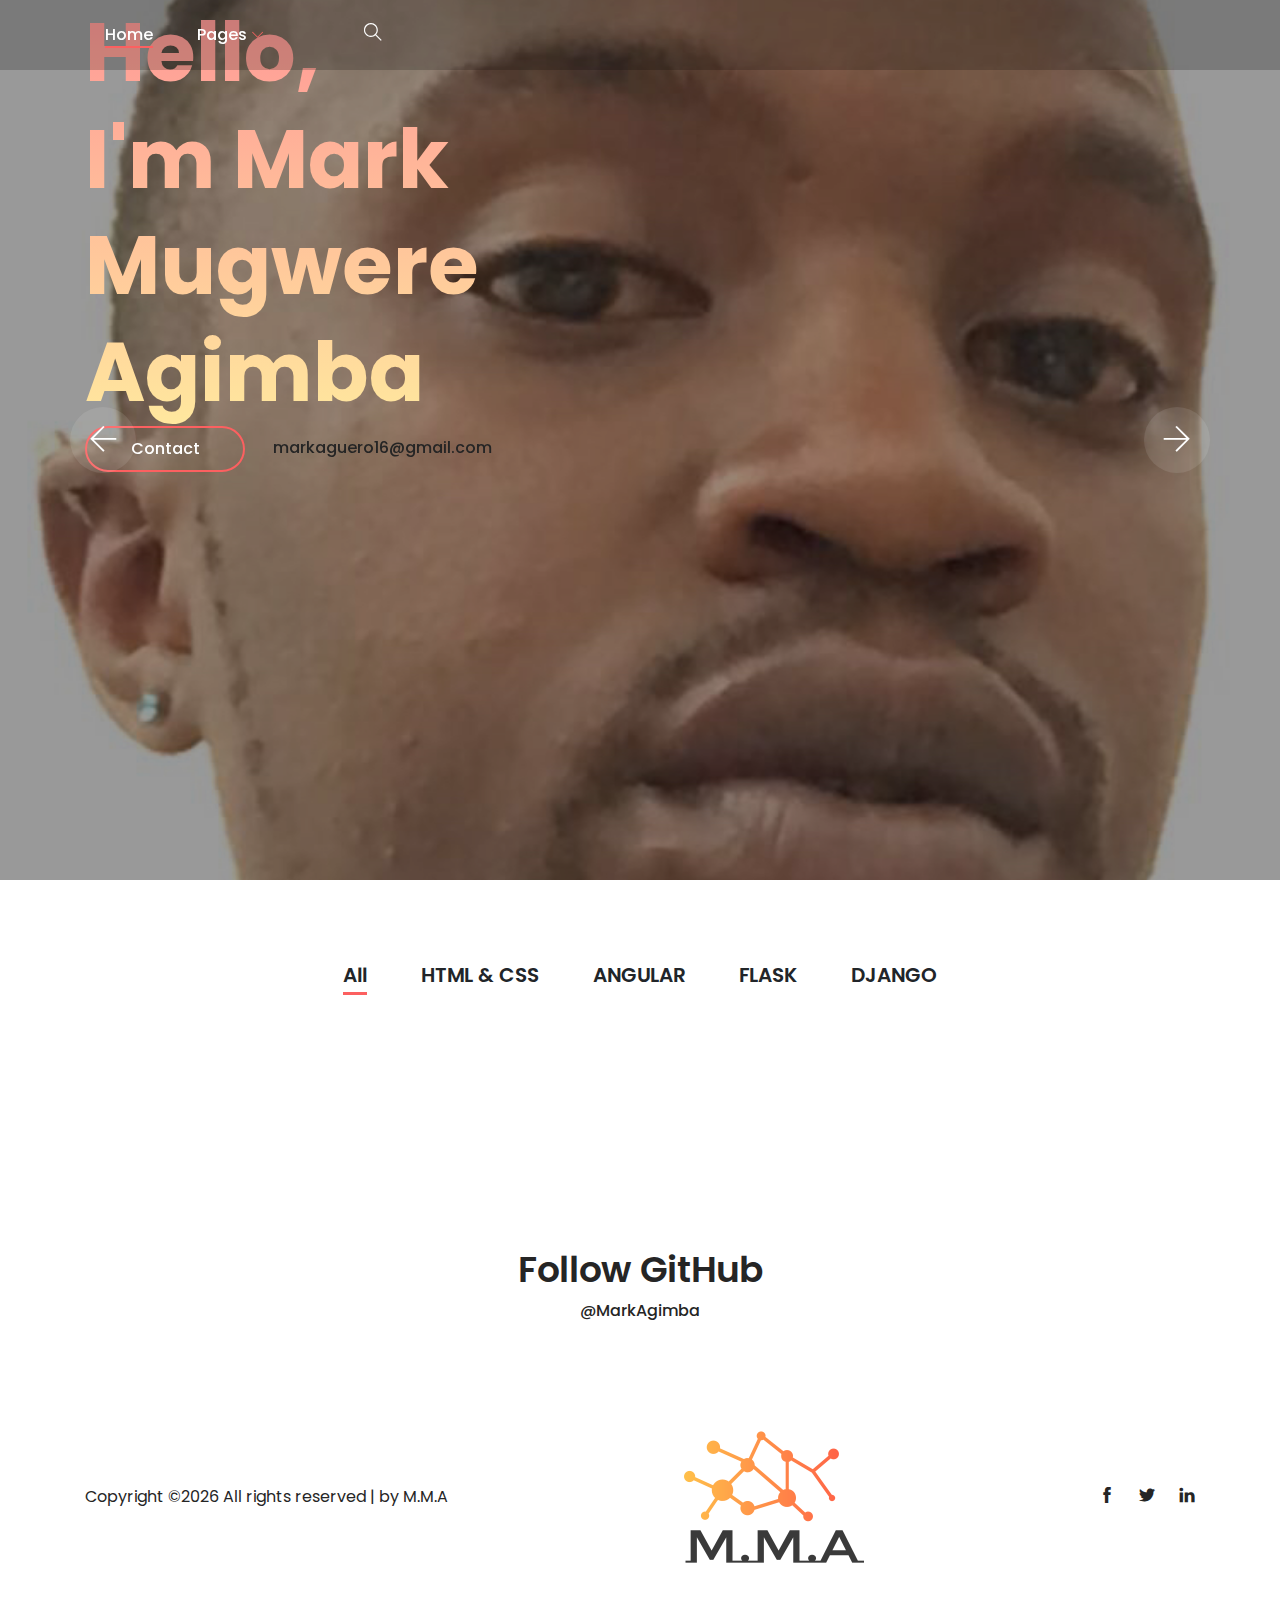
==== commit 39d5b18b: "edits" ====
--- a/index.html
+++ b/index.html
@@ -96,31 +96,31 @@
     <section class="welcome-area">
         <div class="welcome-slides owl-carousel">
             <!-- Single Slide -->
-            <div class="single-welcome-slide bg-img bg-overlay" style="background-image: url(img/bg-img/ppic.jpg);">
-                <div class="container h-100">
+            <div class="single-welcome-slide bg-img bg-overlay" style="background-image: url(img/bg-img/m7.jpg);">
+                <div class="container h-135">
+                    <div class="row h-100 align-items-center">
+                        <!-- Welcome Text -->
+                        <div class="col-12 col-lg-10 col-xl-6">
+                            <div class="welcome-text">
+                                <h2 data-animation="bounceInDown" data-delay="900ms">Hello, <br>I'm Mark Mugwere Agimba</h2>
+                                <div class="hero-btn-group" data-animation="bounceInDown" data-delay="100ms">
+                                    <a href="#" class="btn alime-btn mb-3 mb-sm-0 mr-4">Contact</a>
+                                    <a href="mailto:markaguero16@gmail.com">markaguero16@gmail.com</a>
+                                </div>
+                            </div>
+                        </div>
+                    </div>
+                </div>
+            </div>
+
+            <!-- Single Slide -->
+            <div class="single-welcome-slide bg-img bg-overlay" style="background-image: url(img/bg-img/m7.jpg);">
+                <div class="container h-135">
                     <div class="row h-100 align-items-center">
                         <!-- Welcome Text -->
                         <div class="col-12 col-lg-8 col-xl-6">
                             <div class="welcome-text">
-                                <h2 data-animation="bounceInDown" data-delay="900ms">Hello, <br>I'm Mark Mugwere Agimba</h2>
-                                <div class="hero-btn-group" data-animation="bounceInDown" data-delay="100ms">
-                                    <a href="#" class="btn alime-btn mb-3 mb-sm-0 mr-4">Contact</a>
-                                    <a class="hero-mail-contact" href="mailto:markaguero16@gmail.com">markaguero16@gmail.com</a>
-                                </div>
-                            </div>
-                        </div>
-                    </div>
-                </div>
-            </div>
-
-            <!-- Single Slide -->
-            <div class="single-welcome-slide bg-img bg-overlay" style="background-image: url(img/bg-img/ppic.jpg);">
-                <div class="container h-100">
-                    <div class="row h-100 align-items-center">
-                        <!-- Welcome Text -->
-                        <div class="col-12 col-lg-8 col-xl-6">
-                            <div class="welcome-text">
-                                <h2 data-animation="bounceInUp" data-delay="100ms">Full <br>Stack Developer</h2>
+                                <h2 data-animation="bounceInUp" data-delay="50ms">Full <br>Stack Developer</h2>
                                 <p data-animation="bounceInUp" data-delay="500ms">Self taught full stack developer where I gained proficiency in languages such as HTML,CSS,PostgreSQL,Angular,Flask and Django.</p>
                                 <div class="hero-btn-group" data-animation="bounceInUp" data-delay="900ms">
                                 </div>
@@ -132,6 +132,8 @@
         </div>
     </section>
     <!-- Welcome Area End -->
+
+    
 
     <!-- Gallery Area Start -->
     <div class="alime-portfolio-area section-padding-80 clearfix">
@@ -237,7 +239,7 @@
         <!-- Instagram Feed Area -->
         <div class="instragram-feed-area owl-carousel">
             <!-- Single Instagram Item -->
-            <div class="single-instagram-item">
+            <!-- <div class="single-instagram-item">
                 <img src="img/bg-img/m1.jpg" alt="">
                 <div class="instagram-hover-content text-center d-flex align-items-center justify-content-center">
                     <a href="#">
@@ -245,9 +247,9 @@
                         <span>M.M.A</span>
                     </a>
                 </div>
-            </div>
-            <!-- Single Instagram Item -->
-            <div class="single-instagram-item">
+            </div> -->
+            <!-- Single Instagram Item -->
+            <!-- <div class="single-instagram-item">
                 <img src="img/bg-img/m2.jpg" alt="">
                 <div class="instagram-hover-content text-center d-flex align-items-center justify-content-center">
                     <a href="#">
@@ -255,9 +257,9 @@
                         <span>M.M.A</span>
                     </a>
                 </div>
-            </div>
-            <!-- Single Instagram Item -->
-            <div class="single-instagram-item">
+            </div> -->
+            <!-- Single Instagram Item -->
+            <!-- <div class="single-instagram-item">
                 <img src="img/bg-img/m3.jpg" alt="">
                 <div class="instagram-hover-content text-center d-flex align-items-center justify-content-center">
                     <a href="#">
@@ -265,9 +267,9 @@
                         <span>M.M.A</span>
                     </a>
                 </div>
-            </div>
-            <!-- Single Instagram Item -->
-            <div class="single-instagram-item">
+            </div> -->
+            <!-- Single Instagram Item -->
+            <!-- <div class="single-instagram-item">
                 <img src="img/bg-img/m4.jpg" alt="">
                 <div class="instagram-hover-content text-center d-flex align-items-center justify-content-center">
                     <a href="#">
@@ -275,9 +277,9 @@
                         <span>M.M.A</span>
                     </a>
                 </div>
-            </div>
-            <!-- Single Instagram Item -->
-            <div class="single-instagram-item">
+            </div> -->
+            <!-- Single Instagram Item -->
+            <!-- <div class="single-instagram-item">
                 <img src="img/bg-img/m5.jpg" alt="">
                 <div class="instagram-hover-content text-center d-flex align-items-center justify-content-center">
                     <a href="#">
@@ -285,9 +287,9 @@
                         <span>M.M.A</span>
                     </a>
                 </div>
-            </div>
-            <!-- Single Instagram Item -->
-            <div class="single-instagram-item">
+            </div> -->
+            <!-- Single Instagram Item -->
+            <!-- <div class="single-instagram-item">
                 <img src="img/bg-img/m6.jpg" alt="">
                 <div class="instagram-hover-content text-center d-flex align-items-center justify-content-center">
                     <a href="#">
@@ -295,7 +297,7 @@
                         <span>M.M.A</span>
                     </a>
                 </div>
-            </div>
+            </div> -->
         </div>
     </section>
     <!-- Follow Area End -->
@@ -318,10 +320,10 @@
                         </div>
                         <!-- Social Info -->
                         <div class="social-info">
-                            <a href="#"><i class="ti-facebook" aria-hidden="true"></i></a>
-                            <a href="#"><i class="ti-twitter-alt" aria-hidden="true"></i></a>
-                            <a href="#"><i class="ti-linkedin" aria-hidden="true"></i></a>
-                            <a href="#"><i class="ti-pinterest" aria-hidden="true"></i></a>
+                            <a href="https://www.facebook.com/mark.agimba"><i class="ti-facebook" aria-hidden="true"></i></a>
+                            <a href="https://twitter.com/MarkAguero6"><i class="ti-twitter-alt" aria-hidden="true"></i></a>
+                            <a href="www.linkedin.com/in/markagimba"><i class="ti-linkedin" aria-hidden="true"></i></a>
+                            <!-- <a href="#"><i class="ti-pinterest" aria-hidden="true"></i></a> -->
                         </div>
                     </div>
                 </div>
